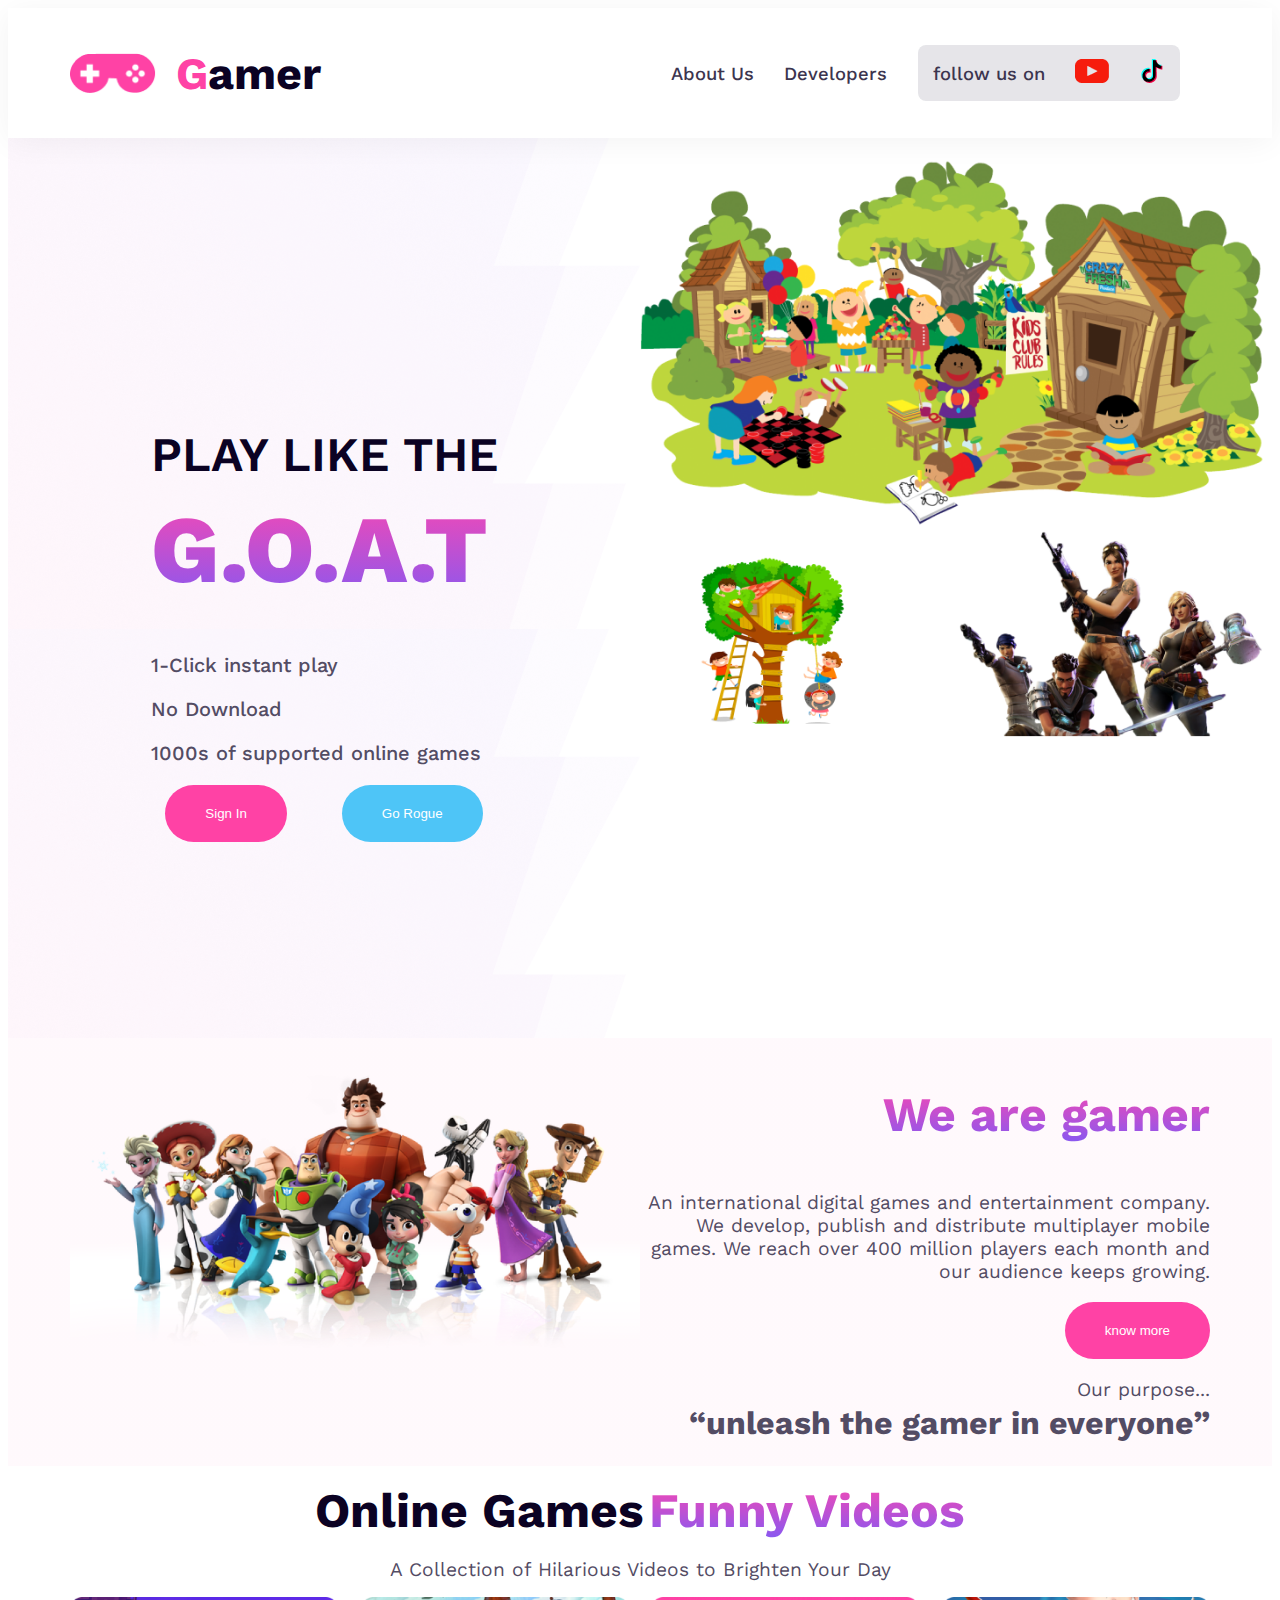
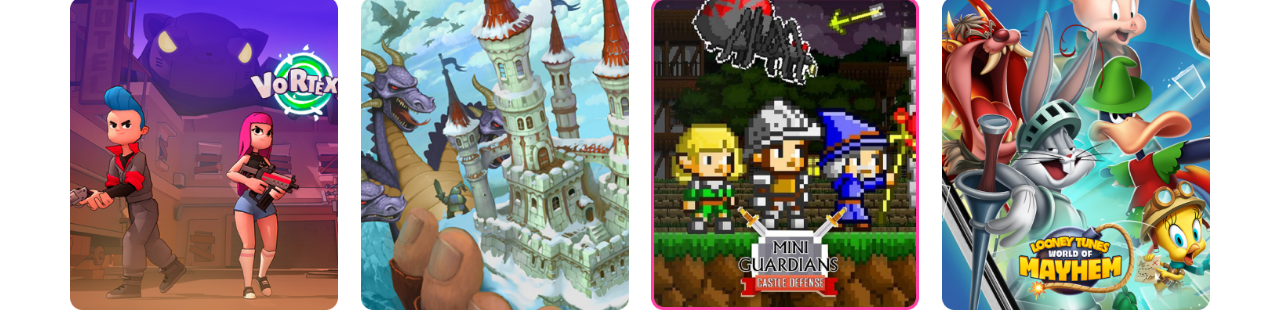
==== index.html @ 57b6c36a "Online game section added" ====
<!DOCTYPE html>
<html lang="en">
<head>
    <meta charset="UTF-8">
    <meta name="viewport" content="width=device-width, initial-scale=1.0">
    <title>Game zone</title>
    <link rel="stylesheet" href="style.css">
</head>
<body>
    <!-- nav section -->
    <nav class="nav-section" >
        <div class="nav-container" >
            <div class="logo-container">
                <img src="./images/Frame.png" alt="">
                <P><span class="G-color">G</span>amer</P>
    
            </div>
            <div class="item-container">
                    <a href="">About Us</a>
                    <a href="">Developers</a>
                    <a class="follow" href="">follow us on<span><img src="./images/Vector.png" alt=""></span> <span><img src="./images/tik-tok 1.png" alt=""></span></a>
                    
             </div>

        </div>
        
    
    </nav>
    <!-- main section start -->
    <main>
        <!-- sing in section starts -->
        <section class="sign-in-section">
        <div class="sign-in-items">
            <div class="sign-in-text">
                
                <div>
                <p class="sign-in-p1" >Play Like The <span class="sign-in-p2"> <br>G.O.A.T
                </span> </p>
                </div>
                <p style="color: #534C64;
                
                font-size: 20px;
                font-weight: 500;
                " >1-Click instant play</p>
                <p style="color: #534C64;
               font-size: 20px;
               font-weight: 500;
                ">No Download</p>
                <p style="color: #534C64;
                font-size: 20px;
                font-weight: 500;
                " >1000s of supported online games</p>

                <div>
                    <button class="btn-1" >Sign In</button>
                    <button class="btn-2" >Go Rogue</button>
                </div>
             </div>
        </div>

        <div class="sign-in-img">
            <img src="./images/Group 18.png" alt="">
        </div>
        
            

             
            
</section>
<section class="Know-more-section" >
    <div class="know-more-items">
        <div class="know-more-img">
            <img src="./images/pngwing 4.png" alt="">
        </div>
        <div class="know-more-details">
            <div class="know-more-text">
                <h3 style="font-size: 3rem;font-weight: 700;background: linear-gradient(180deg, #F948B2 0%, #8758F1 100%);
                background-clip: text;
                -webkit-background-clip: text;
                -webkit-text-fill-color: transparent;
                ">We are gamer</h3>
                <p style="color: #534C64;
                font-size: 1.2rem;font-weight: 400;
               ">An international digital games and entertainment company. We develop, publish and distribute multiplayer mobile games. We reach over 400 million players each month and our audience keeps growing.</p>
                <button style="
                padding: 21px 40px;
                gap: 10px; border-radius: 48px; border: none; color: white;
                background: var(--linear, linear-gradient(90deg, #FF42A5 0%, #FF42A5 100%));
                ">know more</button>
                <p style="color: #534C64;
                font-size: 1.2rem;font-weight: 400" >Our purpose...<br>
                    <span class="unleash" >“unleash the gamer in everyone”</span></p>
    
            </div>

        </div>
        
    </div>
    


</section>

<section class="online-game-section">
    <div class="online-game-container" >
        <div class="onlline-game-text">
            <p><span style="color: #0B0223;
                text-align: right;
                font-size: 3rem;
                font-weight: 700;
                line-height: normal;">Online Games</span> 
                <span style="background: linear-gradient(180deg, #F948B2 0%, #8758F1 100%);
                background-clip: text;-webkit-background-clip: text;
                -webkit-text-fill-color: transparent;font-size: 48px;font-weight: 700;
                line-height: normal;" >Funny Videos</span> 
                <br>
                <br>
                <span style="color: #534C64;
                text-align: center;font-size: 1.2rem;font-weight: 400;" >A Collection of Hilarious Videos to Brighten Your Day</span></p>
        </div>
        <div class="online-game-img">
            <img src="./images/Rectangle 4.png" alt="">
            <img src="./images/Rectangle 5.png" alt="">
            <img src="./images/Rectangle 7.png" alt="">
            <img src="./images/Rectangle 6.png" alt="">
        </div>
        

    </div>
    
</section>

    </main>

</body>
</html>
---- style.css ----
@import url('https://fonts.googleapis.com/css2?family=Inter:wght@300&family=Open+Sans:wght@400;700;800&family=Work+Sans:wght@400;500;600;700;800&display=swap');

body{
    font-family: 'Inter', sans-serif;
    font-family: 'Open Sans', sans-serif;
    font-family: 'Work Sans', sans-serif;
}

/* nav style starts */
.nav-section{
    background-color: #FFF;
    box-shadow: 0px 4px 30px 0px rgba(0, 0, 0, 0.05);
    
}

.nav-container{
    min-height: 50px;
    display: flex;
    align-items: center;
    max-width: 1140px;
    height: 130px;
    margin: 0 auto;
    
    
    
}

.logo-container{
    display: flex;
    width: 50%;
    text-align: center;
    color: #0B0223;
   
    font-size: 2.8rem;
    font-style: normal;
    font-weight: 700;
    align-items: center;

}
.G-color{
    color: #FF42A5;
}
.logo-container img{
    margin-right: 20px;
    width: 86.041px;
    height: 40px;

}

.item-container{
    display: flex;
    width: 50%;
    text-align: center;
    justify-content: space-evenly;
    align-items: center;
    
}
.item-container a, .nav-btn{
    text-decoration: none;
    color: #3C354F;
    text-align: center;
    font-size: 1.15rem;
    font-weight: 500;
    align-items: center;

}
.follow{
    width: 262px;
height: 56px;
border-radius: 8px;
background: rgba(11, 2, 35, 0.10);

display: flex;
justify-content: space-around;
}

/* sing in section start */
.sign-in-section{
    display: flex;
    justify-content: space-between;
    

    
    
}
.sign-in-items{
    height: 100vh;
    background-image: url("./images/Group\ 14.png");
    background-size: 100%;
    max-width: auto;
    display: flex;
    align-items: center;
    justify-content: center;
    margin: 0;
    width: 50%;

}

.sign-in-text{
    text-align: center;
    

}
.sign-in-text p{
    text-align: left;
}
.sign-in-p1{
    color: #0B0223;
text-align: center;
font-family: Work Sans;
font-size: 48px;
font-style: normal;
font-weight: 600;
line-height: normal;
text-transform: uppercase
}
.sign-in-p2{
font-size: 95px;
font-weight: 800;
background: linear-gradient(180deg, #F948B2 0%, #8758F1 100%);
background-clip: text;
-webkit-background-clip: text;
-webkit-text-fill-color: transparent;
}
.btn-1{
padding: 21px 40px;
gap: 20px;
background: #FF42A5;
color: white;
border-radius: 48px;
border: none;
margin-right: 30px;
}
.btn-2{
border-radius: 48px;
background: #4EC5F7;
color: white;
padding: 21px 40px;
gap: 20px;
border: none;
margin-left: 20px;
}
.sign-in-img{
    width: 50%;
    

}
.sign-in-img img{
    width: 100%;
}

/* know more section strats */

.Know-more-section{
    background: linear-gradient(90deg, rgba(255, 66, 165, 0.03) 0%, rgba(255, 66, 165, 0.03) 100%);
}

.know-more-items{
    max-width: 1140px;
    
    margin: 0 auto;
    display: flex;
    justify-content: space-between;
}

.know-more-img{
    
    max-width: 50%;

}
.know-more-img img{
    
    
    
    width:100% ;
}
.know-more-details{
    
    max-width: 50%;
    

}
.know-more-text{
    text-align: right;
}
.unleash{
    color: #534C64;
font-family: Work Sans;
font-size: 32px;
font-style: normal;
font-weight: 700;
line-height: 45px;
}
/* online game section */
.online-game-container{
    max-width: 1140px;
    
    margin: 0 auto;
}
.onlline-game-text{
    text-align: center;
}
.online-game-img{
    
    
    
    display: flex;
    justify-content: space-between;
    
}
.online-game-img img{
    width: 23.5%;
    gap: 5px;
   
    
    
    
}


/******************* responsive style****************** */
@media screen and (max-width: 576px) {
    
    .nav-container {
        flex-direction: column;
        text-align: center;
        align-items: center;
        height: 300px;
        
    
      }
      .logo-container{
    
        margin: 15px ;
        display: flex;
        justify-content: center;
        
      }
      .item-container{
        flex-direction: column;
        gap: 25px;
        
      }
    
      
      .sign-in-section {
        flex-direction: column;
        flex-direction: column-reverse;
      }

      
    
      .sign-in-items,
      .sign-in-img {
        width: 100%;
        padding-right: 0;
      }
    
      .sign-in-p1 {
        font-size: 24px;
      }
    
      p {
        font-size: 16px;
      }
    
      .btn-1,
      .btn-2 {
        width: 100%;
        margin-bottom: 10px;
      }

      .know-more-items {
        flex-direction: column;
      }
    
      .know-more-img,
      .know-more-details {
        max-width: 100%;
      }
    
      .know-more-text {
        text-align: center;
      }
    
      .unleash {
        font-size: 24px;
        line-height: 35px;
      }

}
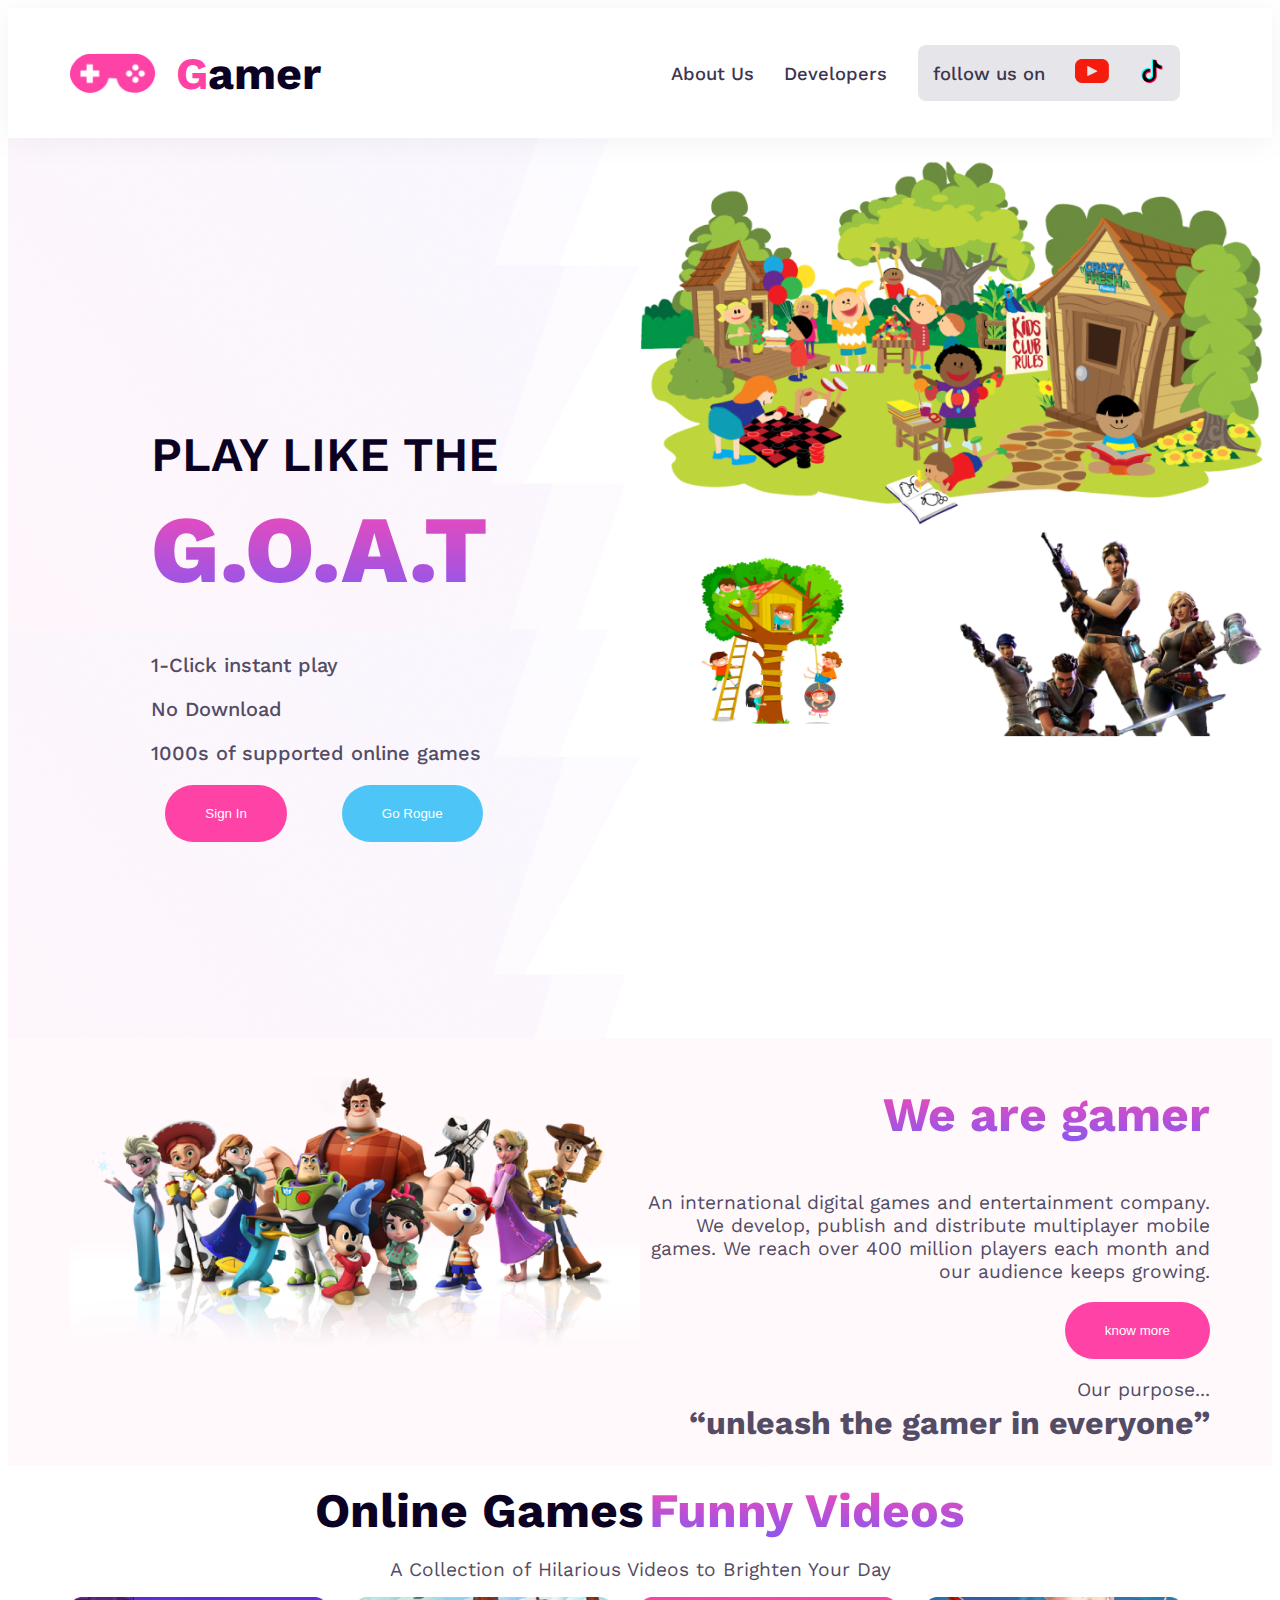
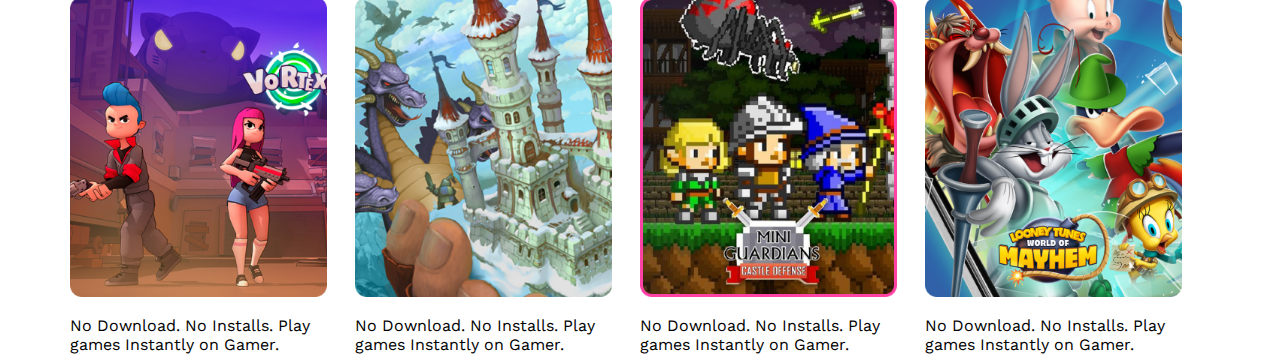
==== commit f2c54435: "responsive done for mobile till online game" ====
--- a/index.html
+++ b/index.html
@@ -100,6 +100,7 @@
 
 
 </section>
+<!-- online game section starts -->
 
 <section class="online-game-section">
     <div class="online-game-container" >
@@ -119,10 +120,20 @@
                 text-align: center;font-size: 1.2rem;font-weight: 400;" >A Collection of Hilarious Videos to Brighten Your Day</span></p>
         </div>
         <div class="online-game-img">
-            <img src="./images/Rectangle 4.png" alt="">
-            <img src="./images/Rectangle 5.png" alt="">
-            <img src="./images/Rectangle 7.png" alt="">
-            <img src="./images/Rectangle 6.png" alt="">
+            <div>
+                <img src="./images/Rectangle 4.png" alt="">
+                <figcaption>No Download. No Installs. Play games Instantly on Gamer.</figcaption>
+            </div>
+            <div><img src="./images/Rectangle 5.png" alt="">
+                <figcaption>No Download. No Installs. Play games Instantly on Gamer.</figcaption>
+            </div>
+            <div><img src="./images/Rectangle 7.png" alt="">
+                <figcaption>No Download. No Installs. Play games Instantly on Gamer.</figcaption></div>
+            <div><img src="./images/Rectangle 6.png" alt="">
+                <figcaption>No Download. No Installs. Play games Instantly on Gamer.</figcaption></div>
+            
+            
+            
         </div>
         
 
--- a/style.css
+++ b/style.css
@@ -207,14 +207,16 @@
     display: flex;
     justify-content: space-between;
     
+    
 }
 .online-game-img img{
-    width: 23.5%;
-    gap: 5px;
-   
-    
-    
-    
+    width: 90%;
+    gap: auto;
+    
+}
+.online-game-img figcaption{
+    margin-top: 15px;
+
 }
 
 
@@ -288,22 +290,47 @@
         line-height: 35px;
       }
 
-}
-
-
-    
-    
-
-
-    
-
-
-
-
-
-
-
-
-
-
-
+      .online-game-container {
+        padding: 20px;
+      }
+    
+      .online-game-img {
+        flex-direction: column;
+        align-items: center;
+        justify-content: center;
+        display: flex;
+        
+      }
+      
+    
+      .online-game-img img {
+        width: 100%;
+        max-width: 300px;
+        margin-bottom: 10px;
+        
+      }
+    
+      .online-game-img figcaption {
+        text-align: center;
+        margin-bottom: 15px;
+      }
+
+}
+
+
+    
+    
+
+
+    
+
+
+
+
+
+
+
+
+
+
+
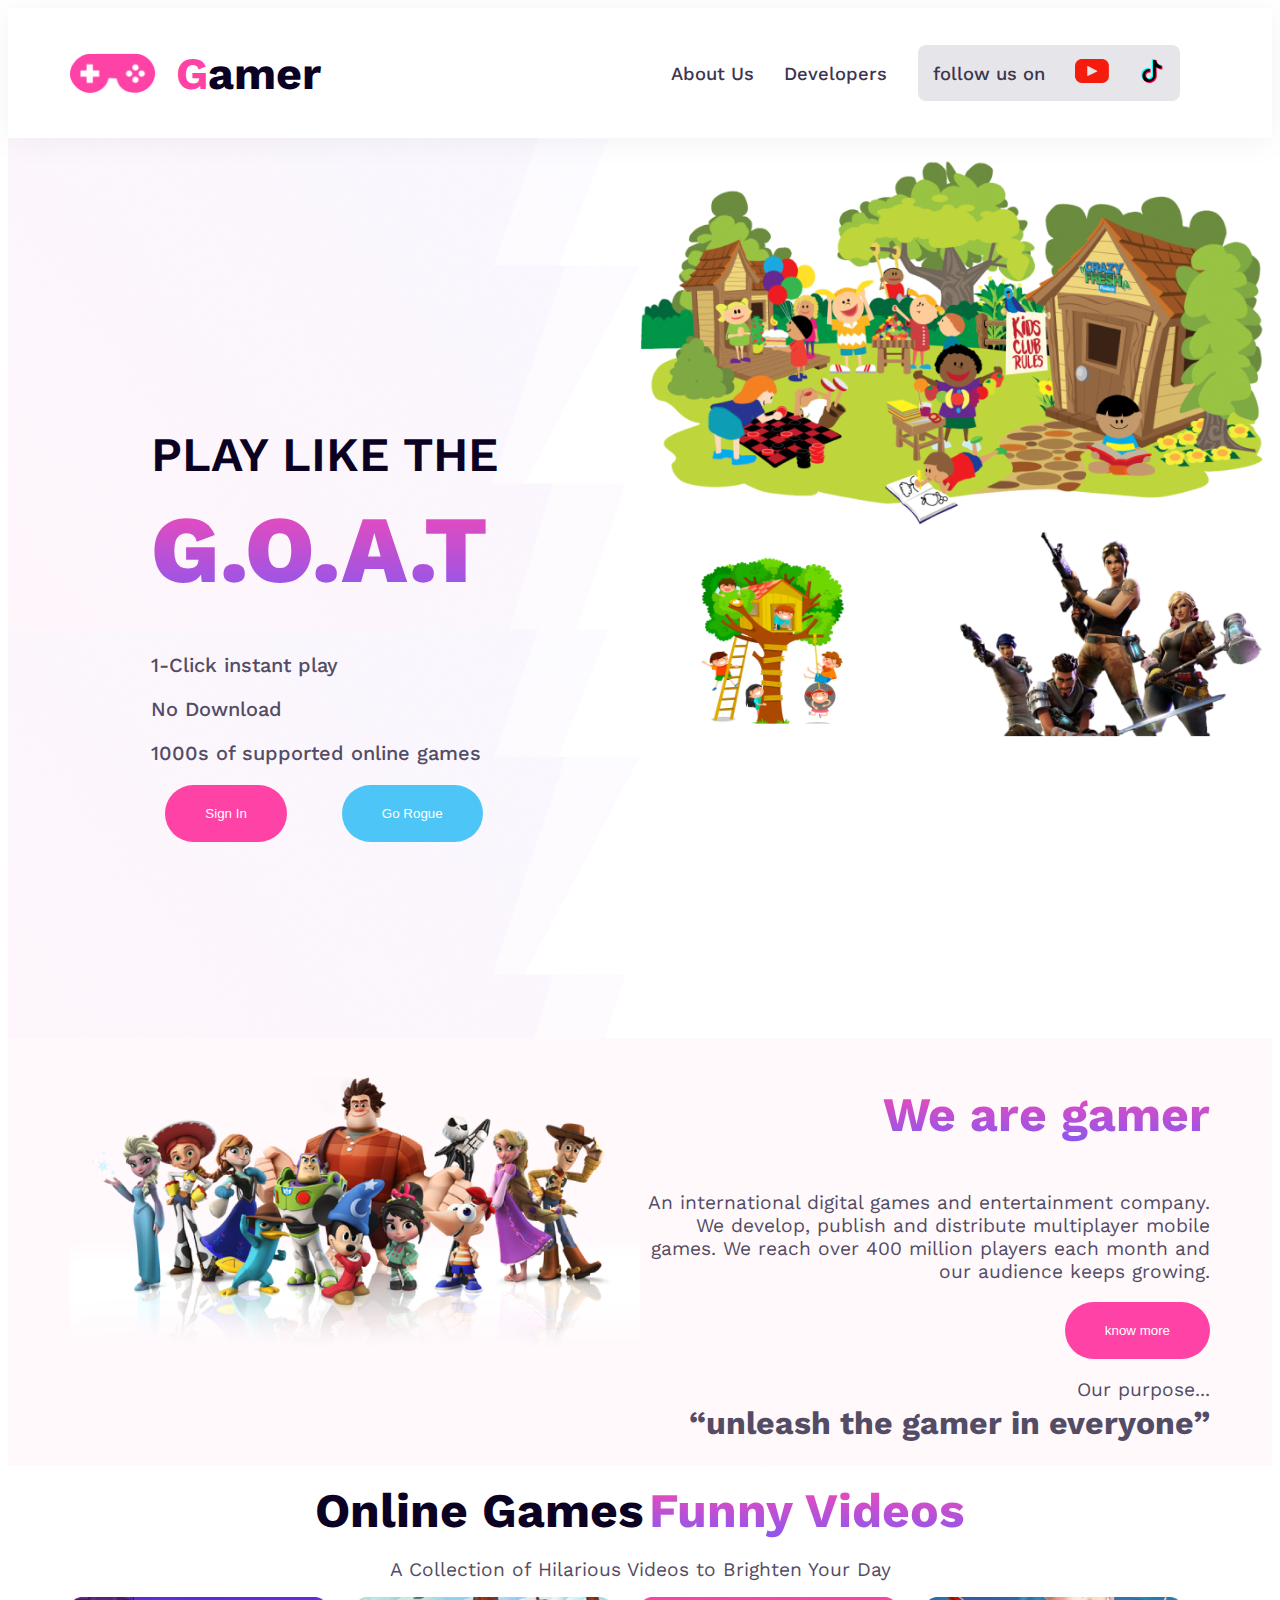
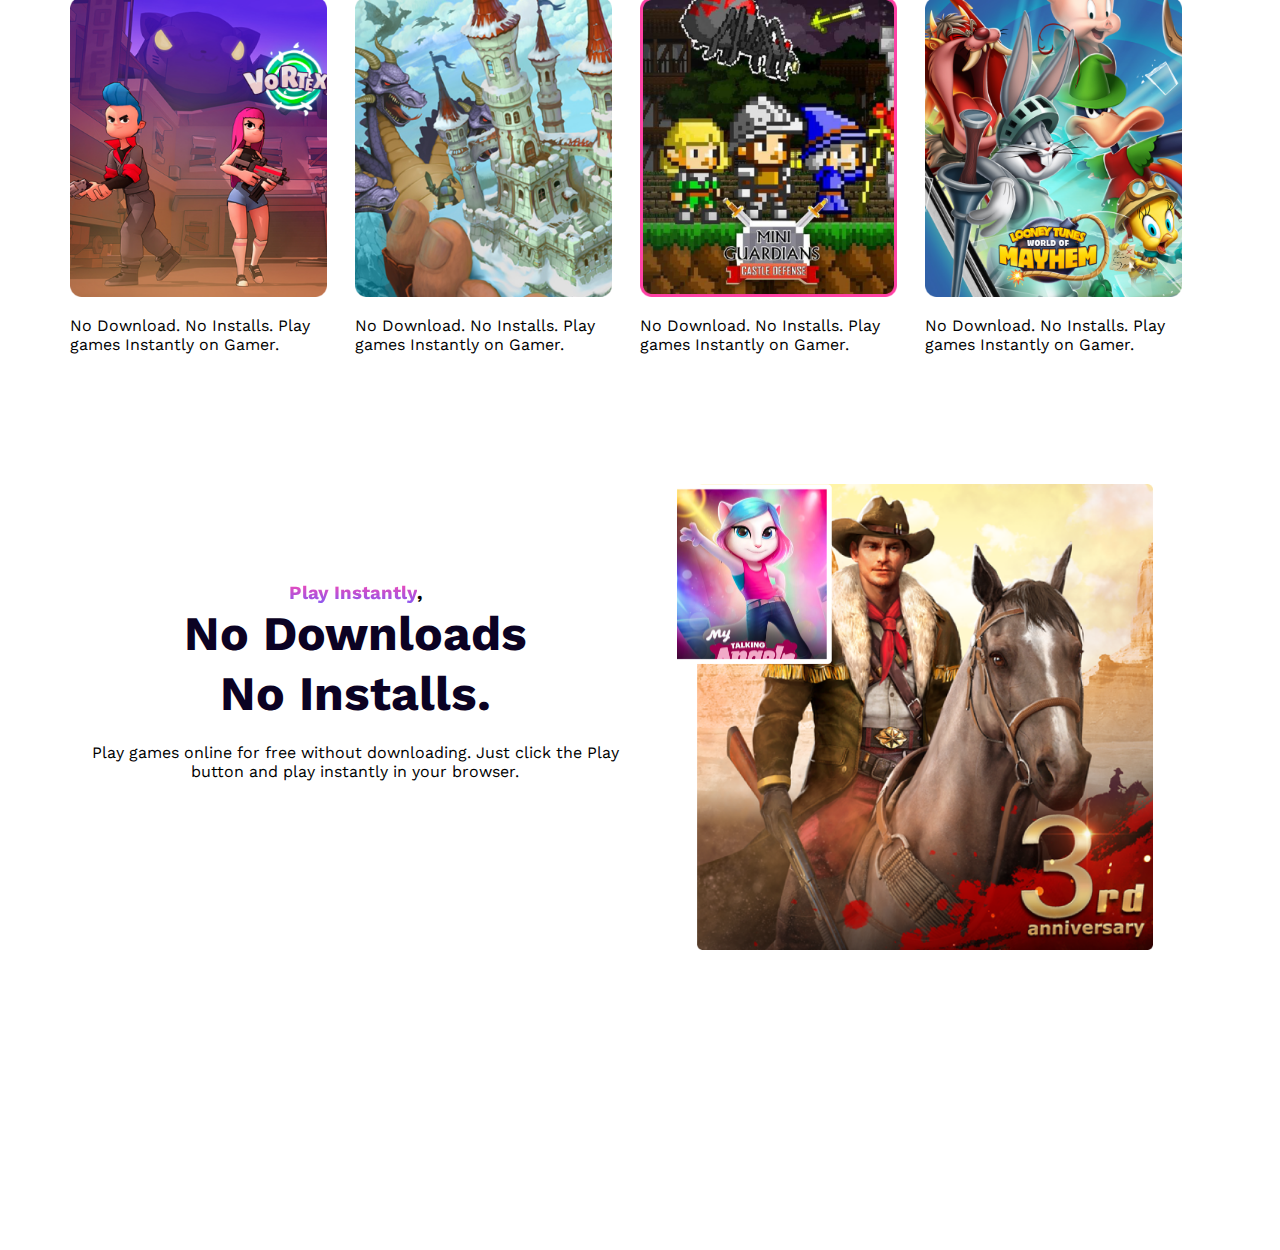
==== commit 1291692c: "instant play section added" ====
--- a/index.html
+++ b/index.html
@@ -141,6 +141,42 @@
     
 </section>
 
+<!-- instant play game section -->
+<section class="instant-play-section" >
+    <div class="instant-play-container">
+        <div class="instant-play-items">
+            <div class="intant-play-text">
+                <h3> <span style="background: linear-gradient(180deg, #F948B2 0%, #8758F1 100%);
+                    background-clip: text;
+                    -webkit-background-clip: text;
+                    -webkit-text-fill-color: transparent;" >Play Instantly</span>,<br>
+                    <span style="color: #0B0223;
+                    font-family: Work Sans;
+                    font-size: 48px;
+                    font-style: normal;
+                    font-weight: 700;
+                    line-height: 60px;
+                    " >No Downloads</span> <br>
+                    <span style="color: #0B0223;
+                    font-family: Work Sans;
+                    font-size: 48px;
+                    font-style: normal;
+                    font-weight: 700;
+                    line-height: 60px;" >No Installs.</span></h3>
+                    <p>Play games online for free without downloading. Just click the Play button and play instantly in your browser.</p>
+
+            </div>
+            <div class="instant-play-img">
+                <img src="./images/Rectangle 55.png" alt="">
+
+            </div>
+            <div class="small-img" >
+                <img src="./images/Rectangle 66.png" alt="">
+            </div>
+        </div>
+    </div>
+</section>
+
     </main>
 
 </body>
--- a/style.css
+++ b/style.css
@@ -219,6 +219,58 @@
 
 }
 
+/* instant play section */
+
+.instant-play-section{
+    margin-top: 130px;
+}
+.instant-play-container{
+    
+
+
+}
+.instant-play-items{
+   
+    max-width: 1140px;
+    margin: 0 auto 300px;
+    display: flex;
+    justify-content: space-around;
+
+}
+.intant-play-text{
+   
+    max-width: 50%;
+    text-align: center;
+    padding-top: 80px;
+}
+.instant-play-img{
+    
+    max-width: 50%;
+    display: flex;
+    justify-content: center;
+    position: relative;
+
+
+    
+
+}
+.instant-play-img img{
+    width: 80%
+
+}
+.small-img img{
+    position: absolute;
+    width: 160px;
+    height: 180px;
+    right: 35%;
+    
+    
+
+    
+    
+}
+
+
 
 /******************* responsive style****************** */
 @media screen and (max-width: 576px) {
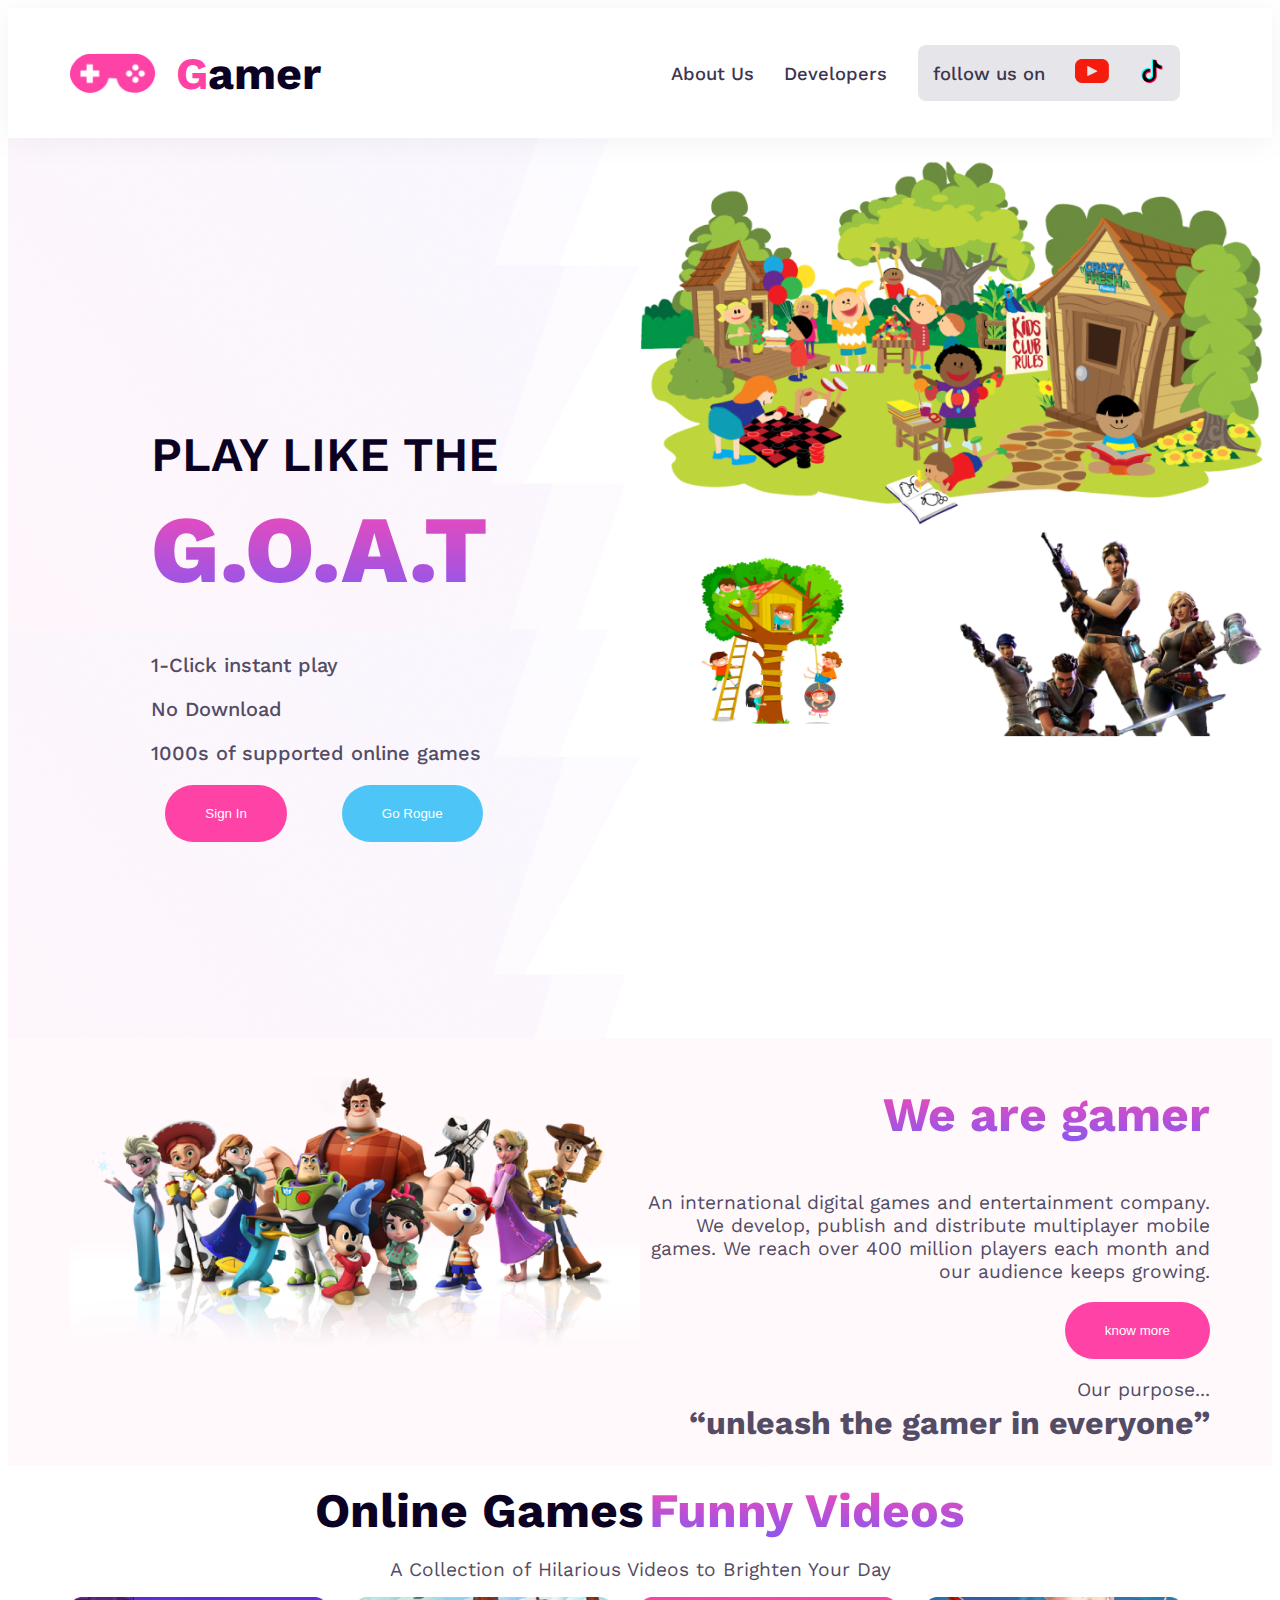
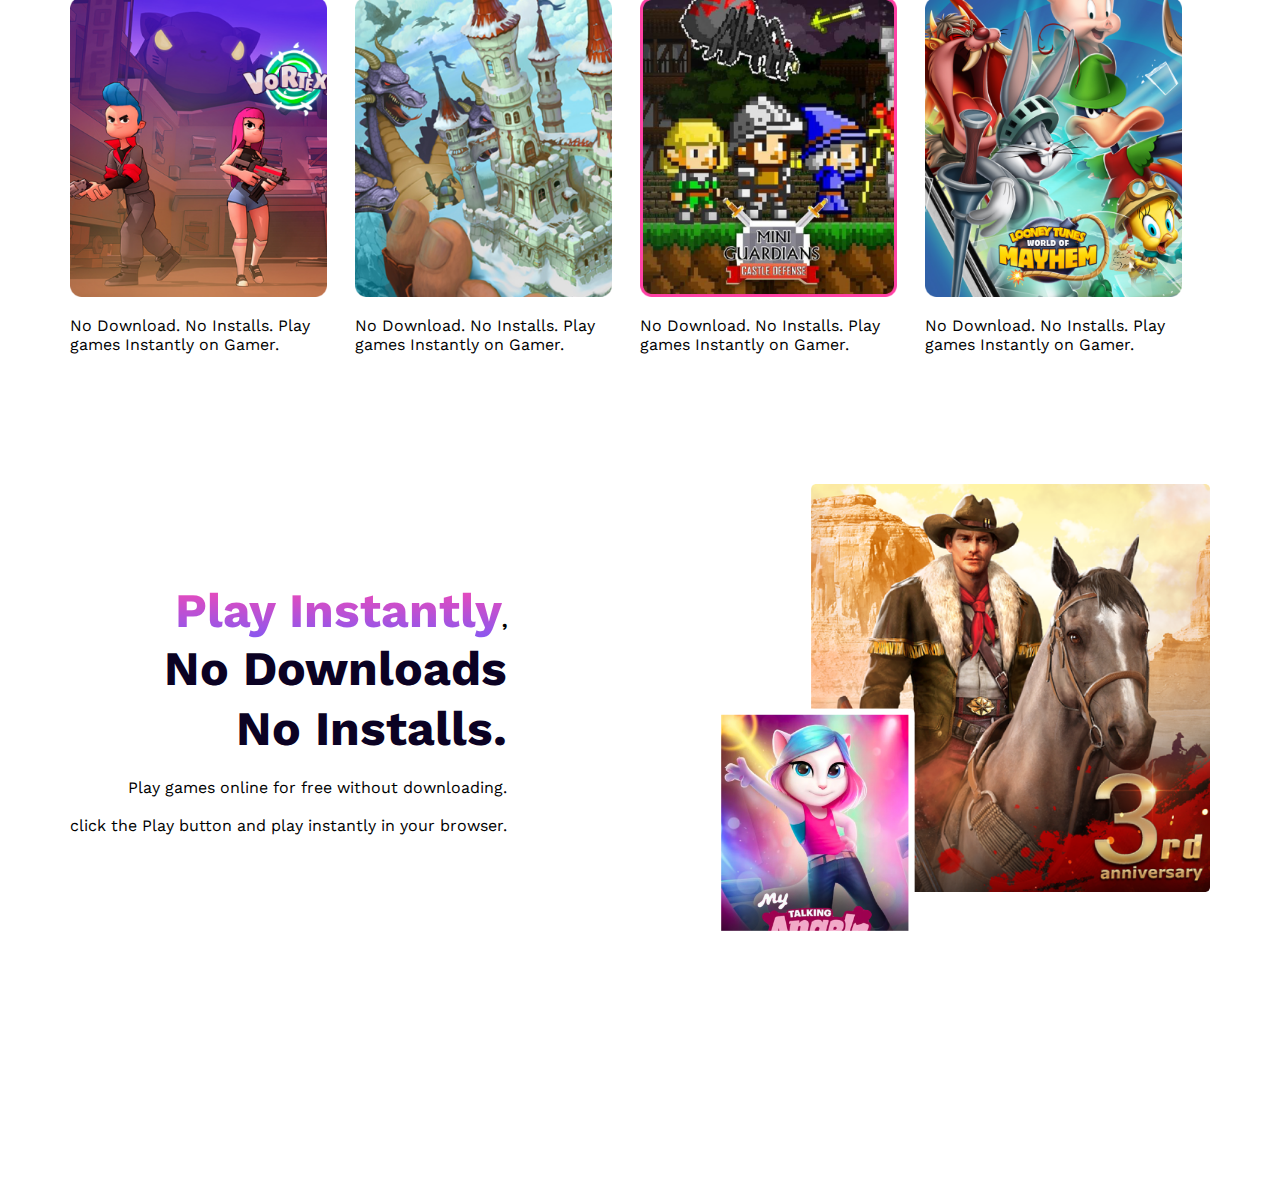
==== commit 62be8409: "instant play game section updated" ====
--- a/index.html
+++ b/index.html
@@ -149,7 +149,9 @@
                 <h3> <span style="background: linear-gradient(180deg, #F948B2 0%, #8758F1 100%);
                     background-clip: text;
                     -webkit-background-clip: text;
-                    -webkit-text-fill-color: transparent;" >Play Instantly</span>,<br>
+                    -webkit-text-fill-color: transparent;
+                    font-size: 3rem;
+                    font-weight: 700" >Play Instantly</span>,<br>
                     <span style="color: #0B0223;
                     font-family: Work Sans;
                     font-size: 48px;
@@ -163,16 +165,15 @@
                     font-style: normal;
                     font-weight: 700;
                     line-height: 60px;" >No Installs.</span></h3>
-                    <p>Play games online for free without downloading. Just click the Play button and play instantly in your browser.</p>
+                    <p>Play games online for free without downloading. <br> <br> click the Play button and play instantly in your browser.</p>
 
             </div>
             <div class="instant-play-img">
-                <img src="./images/Rectangle 55.png" alt="">
+                <img src="./images/Rectangle 55.png" alt="" class="big-img" >
+                <img src="./images/Rectangle 66.png" alt="" class="small-img" >
 
             </div>
-            <div class="small-img" >
-                <img src="./images/Rectangle 66.png" alt="">
-            </div>
+            
         </div>
     </div>
 </section>
--- a/style.css
+++ b/style.css
@@ -224,49 +224,41 @@
 .instant-play-section{
     margin-top: 130px;
 }
-.instant-play-container{
-    
-
-
-}
+
 .instant-play-items{
    
     max-width: 1140px;
     margin: 0 auto 300px;
     display: flex;
-    justify-content: space-around;
+    justify-content: space-between;
+    
 
 }
 .intant-play-text{
    
     max-width: 50%;
-    text-align: center;
+    text-align: right;
     padding-top: 80px;
 }
 .instant-play-img{
-    
+    position: relative;
+    display: inline-block;
+    max-width: 35%;
+    
+}
+.big-img{
+    width: 100%;
+}
+
+
+
+.small-img{
+    position: absolute;
+    left: -24%;
+    bottom: -10%;
     max-width: 50%;
-    display: flex;
-    justify-content: center;
-    position: relative;
-
-
-    
-
-}
-.instant-play-img img{
-    width: 80%
-
-}
-.small-img img{
-    position: absolute;
-    width: 160px;
-    height: 180px;
-    right: 35%;
-    
-    
-
-    
+    
+
     
 }
 
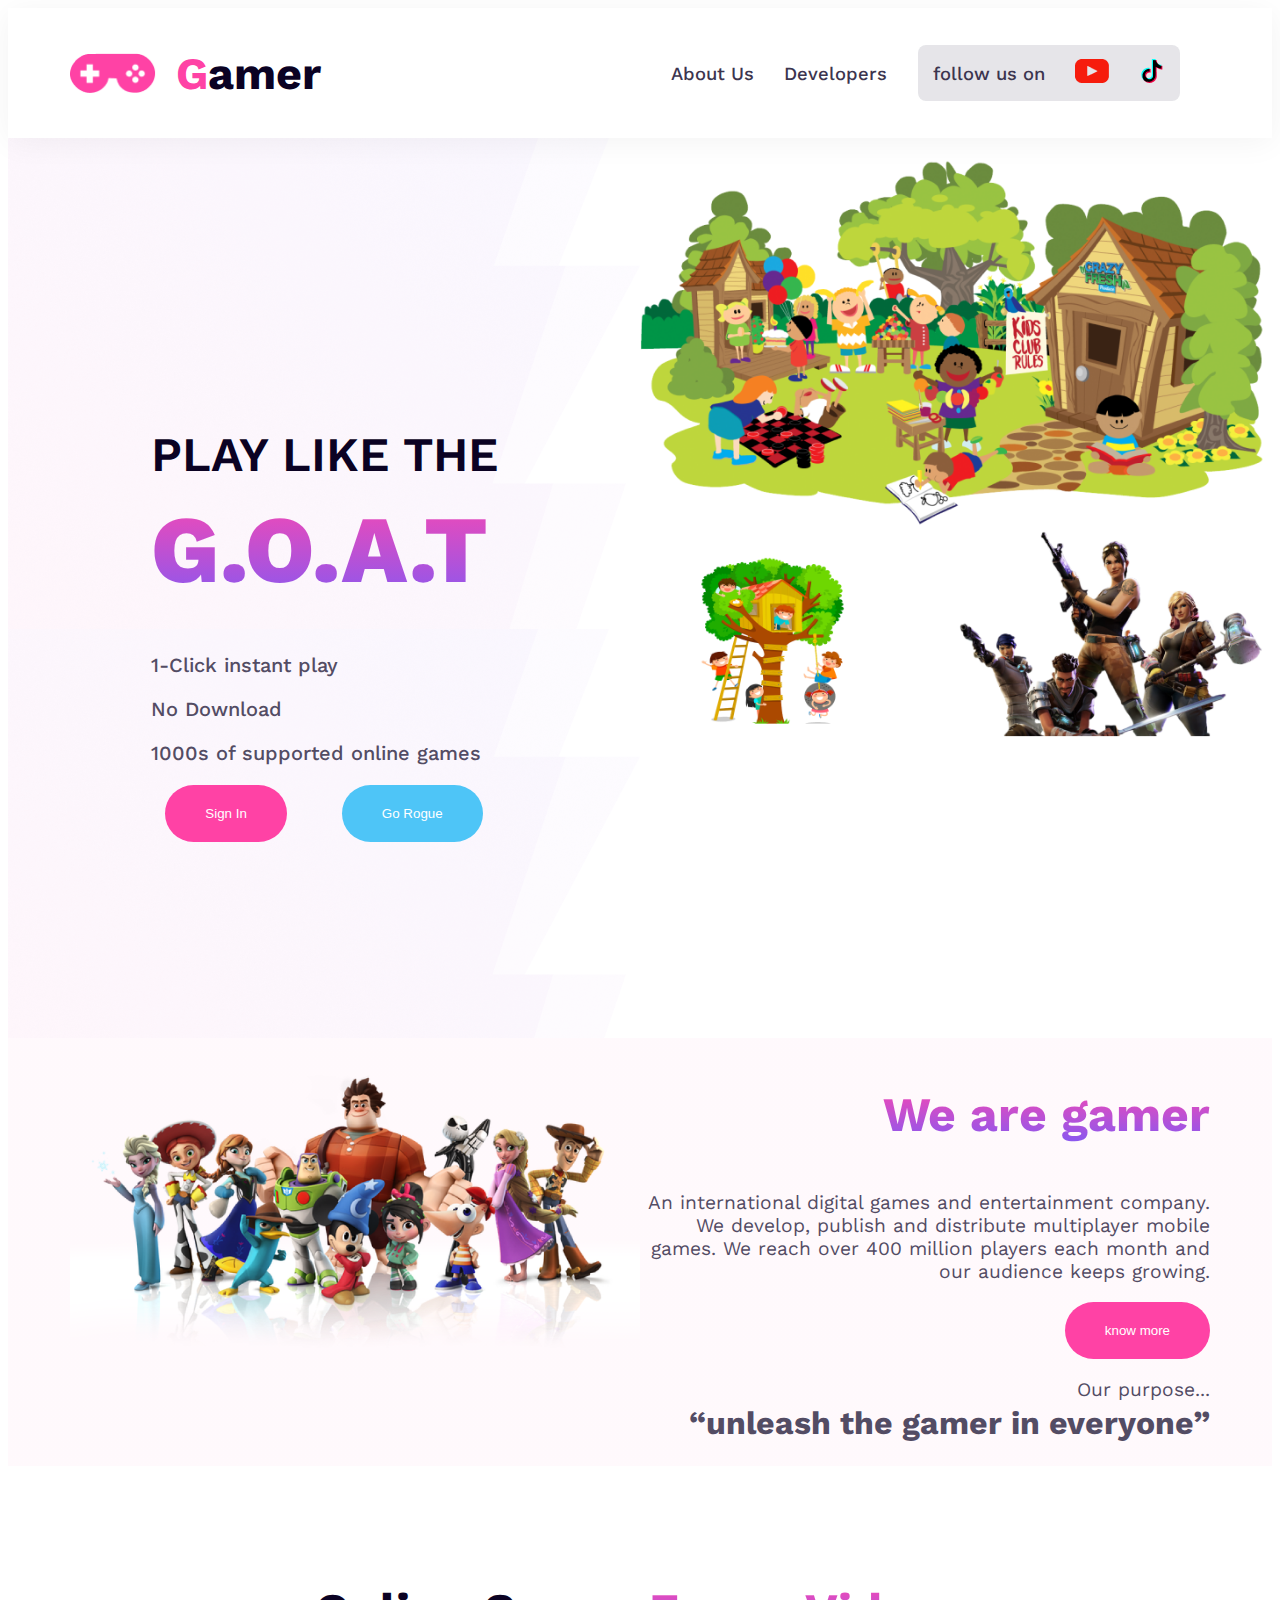
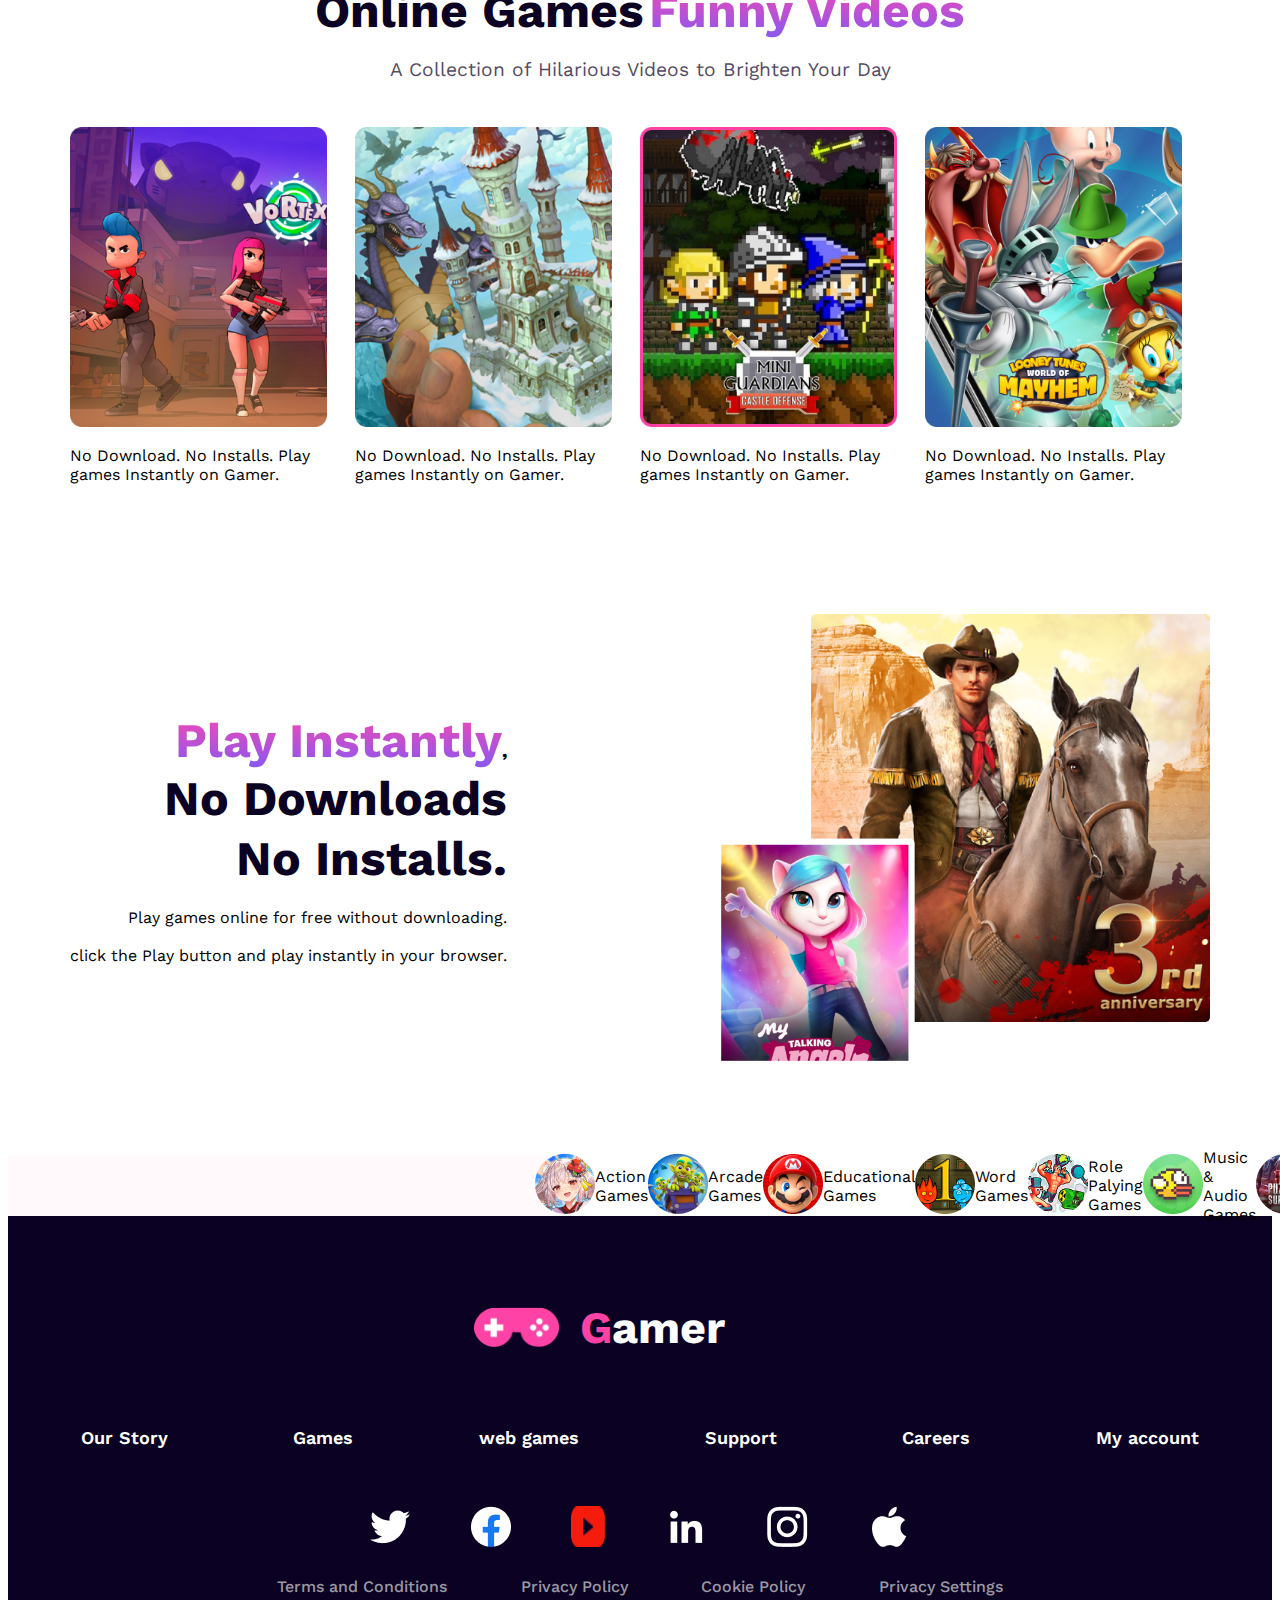
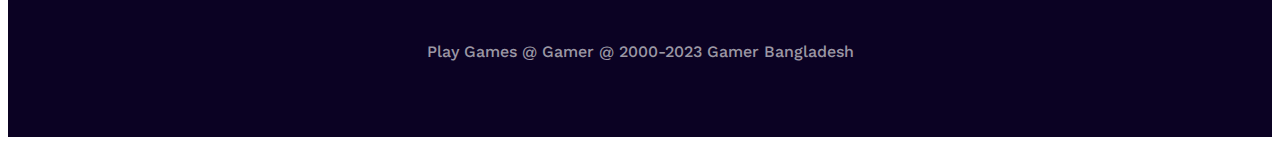
==== commit 5b10529e: "footer section added" ====
--- a/index.html
+++ b/index.html
@@ -178,7 +178,84 @@
     </div>
 </section>
 
+<!-- game types section starts -->
+<section class="game-types" >
+    <div class="game-types-container">
+        <div class="games">
+            <div><img src="./images/Rectangle 11.png" alt=""></div>
+        <div> Action Games</div>
+        <div class="games">
+            <div><img src="./images/Rectangle 12.png" alt=""></div>
+        <div> Arcade Games</div>
+        <div class="games">
+            <div><img src="./images/Rectangle 14.png" alt=""></div>
+        <div> Educational Games</div>
+        <div class="games">
+            <div><img src="./images/Rectangle 15.png" alt=""></div>
+        <div> Word Games</div>
+        <div class="games">
+            <div><img src="./images/Rectangle 16.png" alt=""></div>
+        <div> Role Palying Games</div>
+        <div class="games">
+            <div><img src="./images/Rectangle 17.png" alt=""></div>
+        <div> Music & Audio Games</div>
+        <div class="games">
+            <div><img src="./images/Rectangle 18.png" alt=""></div>
+        <div> Puzzle Games</div>
+        <div class="games">
+            <div><img src="./images/Rectangle 19.png" alt=""></div>
+        <div> Strategy Games</div>
+       
+        
+    </div>
+
+</section>
+
+
     </main>
+
+    <!-- footer section starts -->
+    <footer>
+    <div class="footer-container">
+        <div class="logo-container">
+            <img src="./images/Frame.png" alt="">
+            <P><span class="G-color">G</span><span style="color: white;">amer</span></P>
+
+        </div>
+
+
+     </div>
+    
+
+     <div class="footer-menue">
+        <p>Our Story</P>
+        <P>Games</P>
+        <P>web games</P>
+        <P>Support</h1>
+        <P>Careers</h1>
+        <P>My account</h1>
+     </div>
+     <div class="social-media">
+        <img src="./images/twitter 1.png" alt="">
+        <img src="./images/facebook 1.png" alt="">
+        <img src="./images/Vector.png" alt="">
+        <img src="./images/linkedin 1.png" alt="">
+        <img src="./images/instagram 1.png" alt="">
+        <img src="./images/apple 1.png" alt="">
+     </div>
+
+     <div class="policy-container">
+        <span class="Policy-types" >Terms and Conditions</span>
+        <span class="Policy-types" >Privacy Policy</span>
+        <span class="Policy-types" >Cookie Policy</span>
+        <span  class="Policy-types">Privacy Settings</span>
+     </div>
+     <div class="copy-right">
+        <p class="Policy-types">Play Games @ Gamer @ 2000-2023 Gamer Bangladesh</p>
+     </div>
+        
+
+    </footer>
 
 </body>
 </html>--- a/style.css
+++ b/style.css
@@ -1,3 +1,4 @@
+
 @import url('https://fonts.googleapis.com/css2?family=Inter:wght@300&family=Open+Sans:wght@400;700;800&family=Work+Sans:wght@400;500;600;700;800&display=swap');
 
 body{
@@ -166,19 +167,12 @@
 .know-more-img{
     
     max-width: 50%;
-
 }
 .know-more-img img{
-    
-    
-    
     width:100% ;
 }
 .know-more-details{
-    
     max-width: 50%;
-    
-
 }
 .know-more-text{
     text-align: right;
@@ -191,6 +185,7 @@
 font-weight: 700;
 line-height: 45px;
 }
+
 /* online game section */
 .online-game-container{
     max-width: 1140px;
@@ -199,24 +194,19 @@
 }
 .onlline-game-text{
     text-align: center;
+    padding-top: 100px;
+    padding-bottom: 30px;
 }
 .online-game-img{
-    
-    
-    
     display: flex;
     justify-content: space-between;
-    
-    
 }
 .online-game-img img{
     width: 90%;
     gap: auto;
-    
 }
 .online-game-img figcaption{
     margin-top: 15px;
-
 }
 
 /* instant play section */
@@ -228,7 +218,7 @@
 .instant-play-items{
    
     max-width: 1140px;
-    margin: 0 auto 300px;
+    margin: 0 auto 130px;
     display: flex;
     justify-content: space-between;
     
@@ -257,9 +247,90 @@
     left: -24%;
     bottom: -10%;
     max-width: 50%;
-    
-
-    
+}
+/* game types section style starts */
+.game-types{
+    background: linear-gradient(90deg, rgba(255, 66, 165, 0.03) 0%, rgba(255, 66, 165, 0.03) 100%);
+    align-items: center;
+    
+}
+
+.games{
+    width: 210px;
+    height: 60px;
+    display: flex;
+    justify-content: space-between;
+    align-items: center;
+    border-radius: 50px;
+background: #FFF;
+}
+.game-types-container{
+    max-width: 1140px;
+    margin: 0 auto;
+    display: flex;
+    flex-wrap: wrap;
+    justify-content: center;
+    gap: 20px;
+    
+}
+
+/* Footer-section start */
+footer{
+    background: #0B0223;
+    align-items: center;
+    justify-content: center;
+    text-align: center;
+    
+}
+.footer-container{
+   
+    display: flex;
+    justify-content: center;
+    margin-left: 200px;
+    max-width: 1140px;
+
+}
+.footer-container .logo-container{
+    padding-top: 40px;
+}
+.footer-menue{
+    display: flex;
+    justify-content: space-around;
+    color: white;
+    color: #FFF;
+text-align: center;
+font-family: Work Sans;
+font-size: 18px;
+font-style: normal;
+font-weight: 600;
+line-height: normal;
+padding: 10px;
+}
+.social-media{
+    max-width: 600px;
+    margin: 20px auto;
+    display: flex;
+    justify-content: space-around;
+    padding: 10px;
+}
+.policy-container{
+    max-width: 800px;
+    margin: 15px auto;
+    display: flex;
+    justify-content: space-around;
+}
+.Policy-types{
+    color: rgba(255, 255, 255, 0.60);
+text-align: center;
+
+font-size: 1rem;
+font-style: normal;
+font-weight: 500;
+
+}
+.copy-right{
+    padding-top: 15px;
+    padding-bottom: 60px;
 }
 
 
@@ -359,22 +430,49 @@
         margin-bottom: 15px;
       }
 
-}
-
-
-    
-    
-
-
-    
-
-
-
-
-
-
-
-
-
-
-
+      .instant-play-items {
+        flex-direction: column;
+        align-items: center;
+        margin-bottom: 50px;
+      }
+    
+      .intant-play-text {
+        max-width: 100%;
+        text-align: center;
+        padding-top: 0;
+        margin-bottom: 20px;
+      }
+    
+      .instant-play-img {
+        max-width: 100%;
+        text-align: center;
+        position: static;
+      }
+    
+      .small-img {
+        position: relative;
+        left: auto;
+        bottom: auto;
+        max-width: 100%;
+        margin-top: 20px;
+      }
+
+}
+
+
+    
+    
+
+
+    
+
+
+
+
+
+
+
+
+
+
+
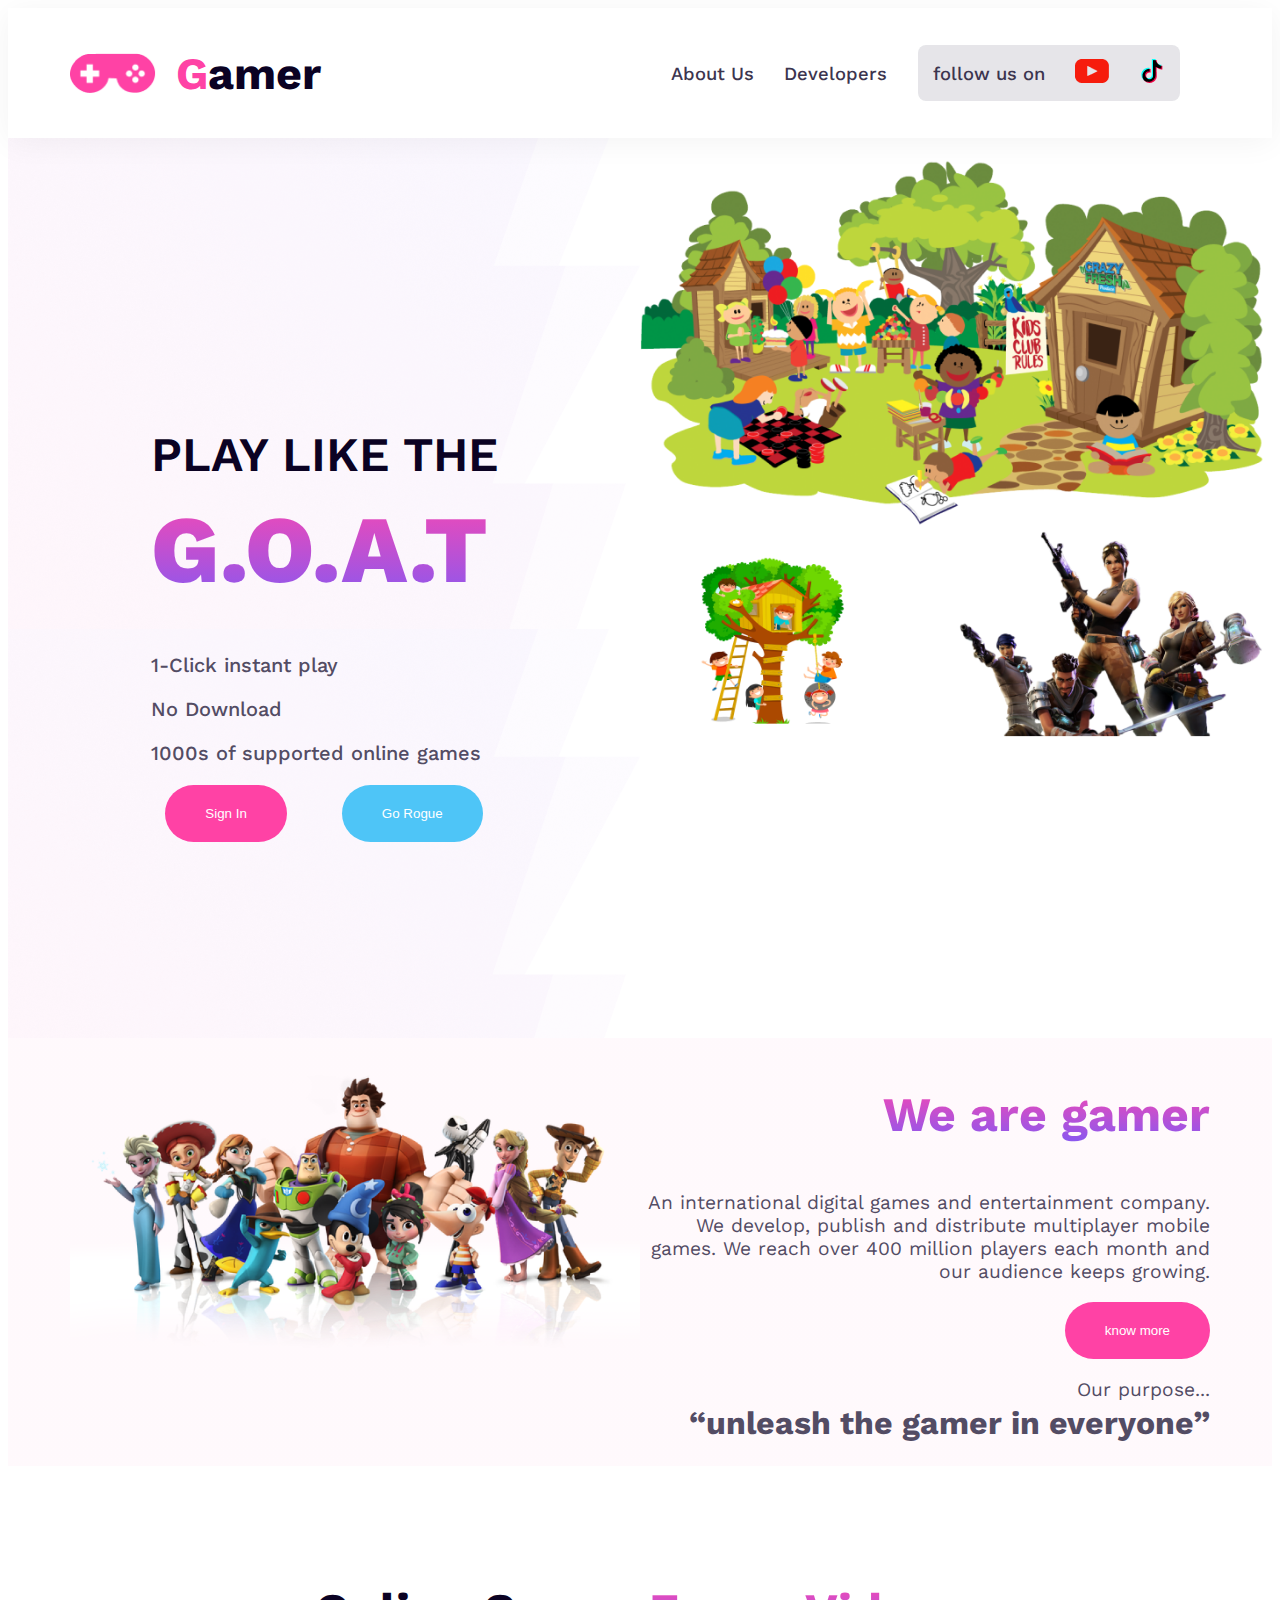
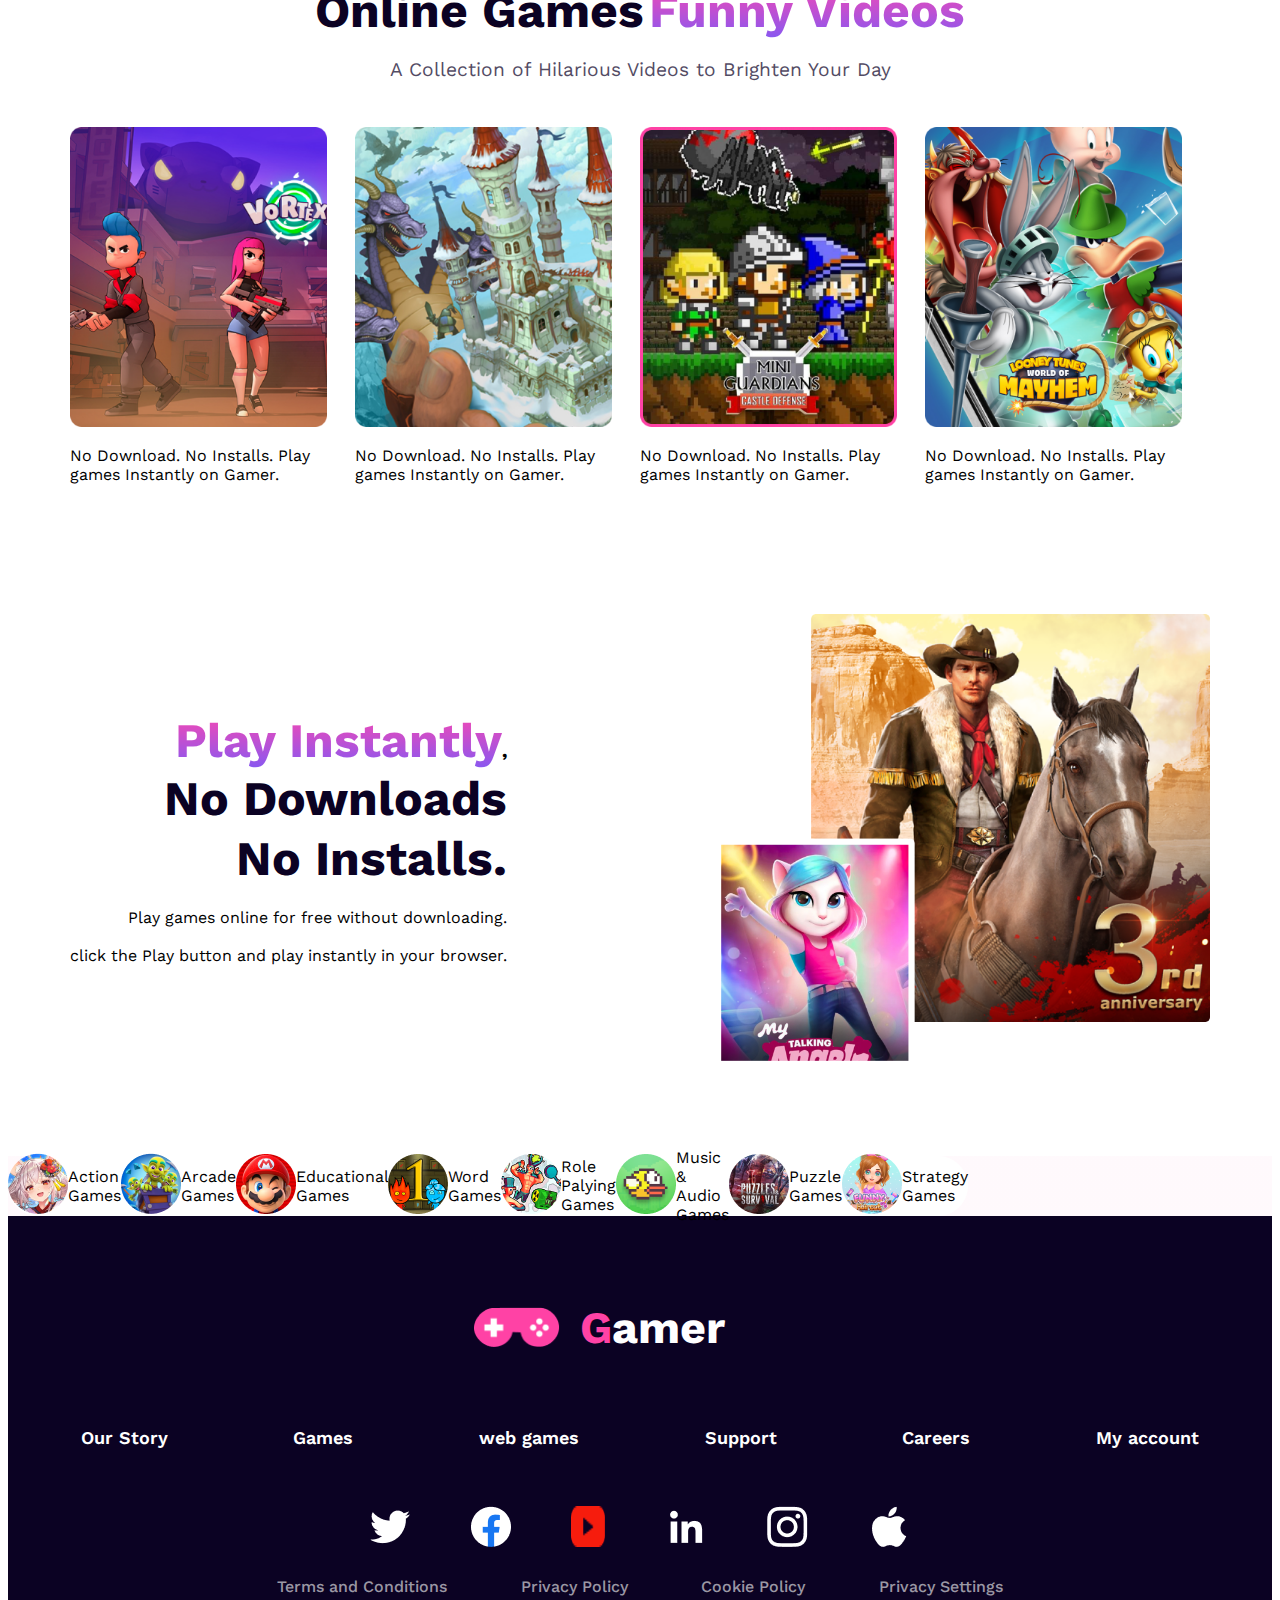
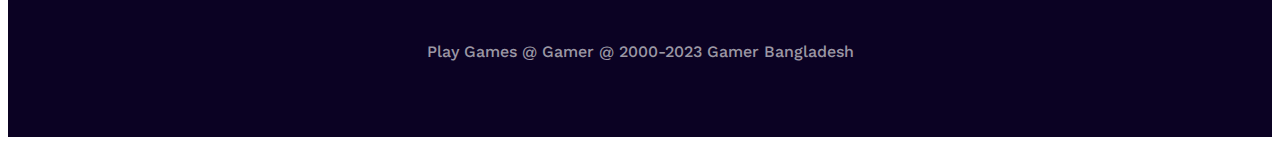
==== commit 5c5e8b3e: "favicon img added" ====
--- a/index.html
+++ b/index.html
@@ -5,6 +5,7 @@
     <meta name="viewport" content="width=device-width, initial-scale=1.0">
     <title>Game zone</title>
     <link rel="stylesheet" href="style.css">
+    <link rel="shortcut icon" href="./images/Frame.png" type="image/x-icon">
 </head>
 <body>
     <!-- nav section -->
--- a/style.css
+++ b/style.css
@@ -265,11 +265,9 @@
 background: #FFF;
 }
 .game-types-container{
-    max-width: 1140px;
-    margin: 0 auto;
-    display: flex;
-    flex-wrap: wrap;
-    justify-content: center;
+   
+    display: grid;
+    grid-template-columns: repeat("3, 1fr");
     gap: 20px;
     
 }
@@ -456,23 +454,44 @@
         max-width: 100%;
         margin-top: 20px;
       }
-
-}
-
-
-    
-    
-
-
-    
-
-
-
-
-
-
-
-
-
-
-
+      .footer-container {
+        margin-left: 20px;
+        flex-wrap: wrap;
+      }
+    
+      .footer-container .logo-container {
+        flex-basis: 100%;
+        text-align: center;
+      }
+    
+      .footer-menue {
+        flex-basis: 100%;
+      }
+    
+      .social-media {
+        max-width: 100%;
+      }
+    
+      .policy-container {
+        max-width: 100%;
+      }
+
+}
+
+
+    
+    
+
+
+    
+
+
+
+
+
+
+
+
+
+
+
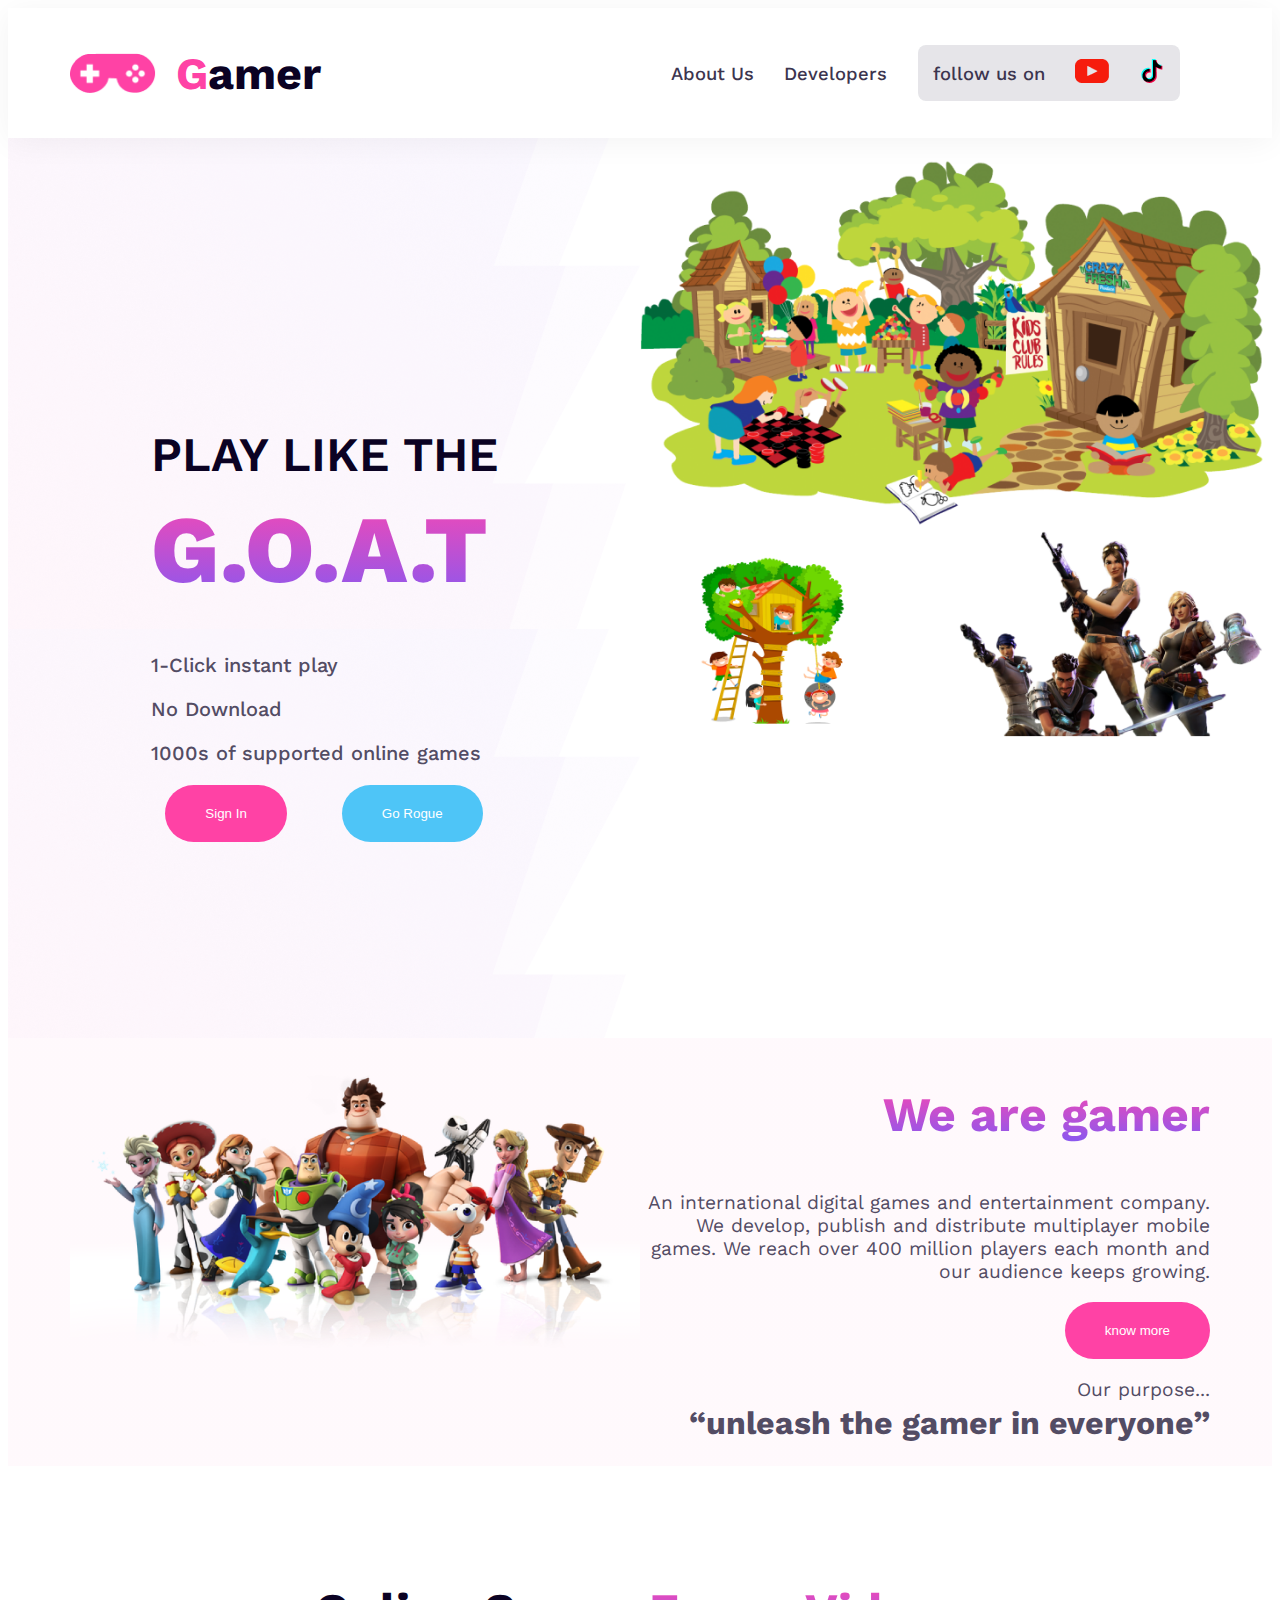
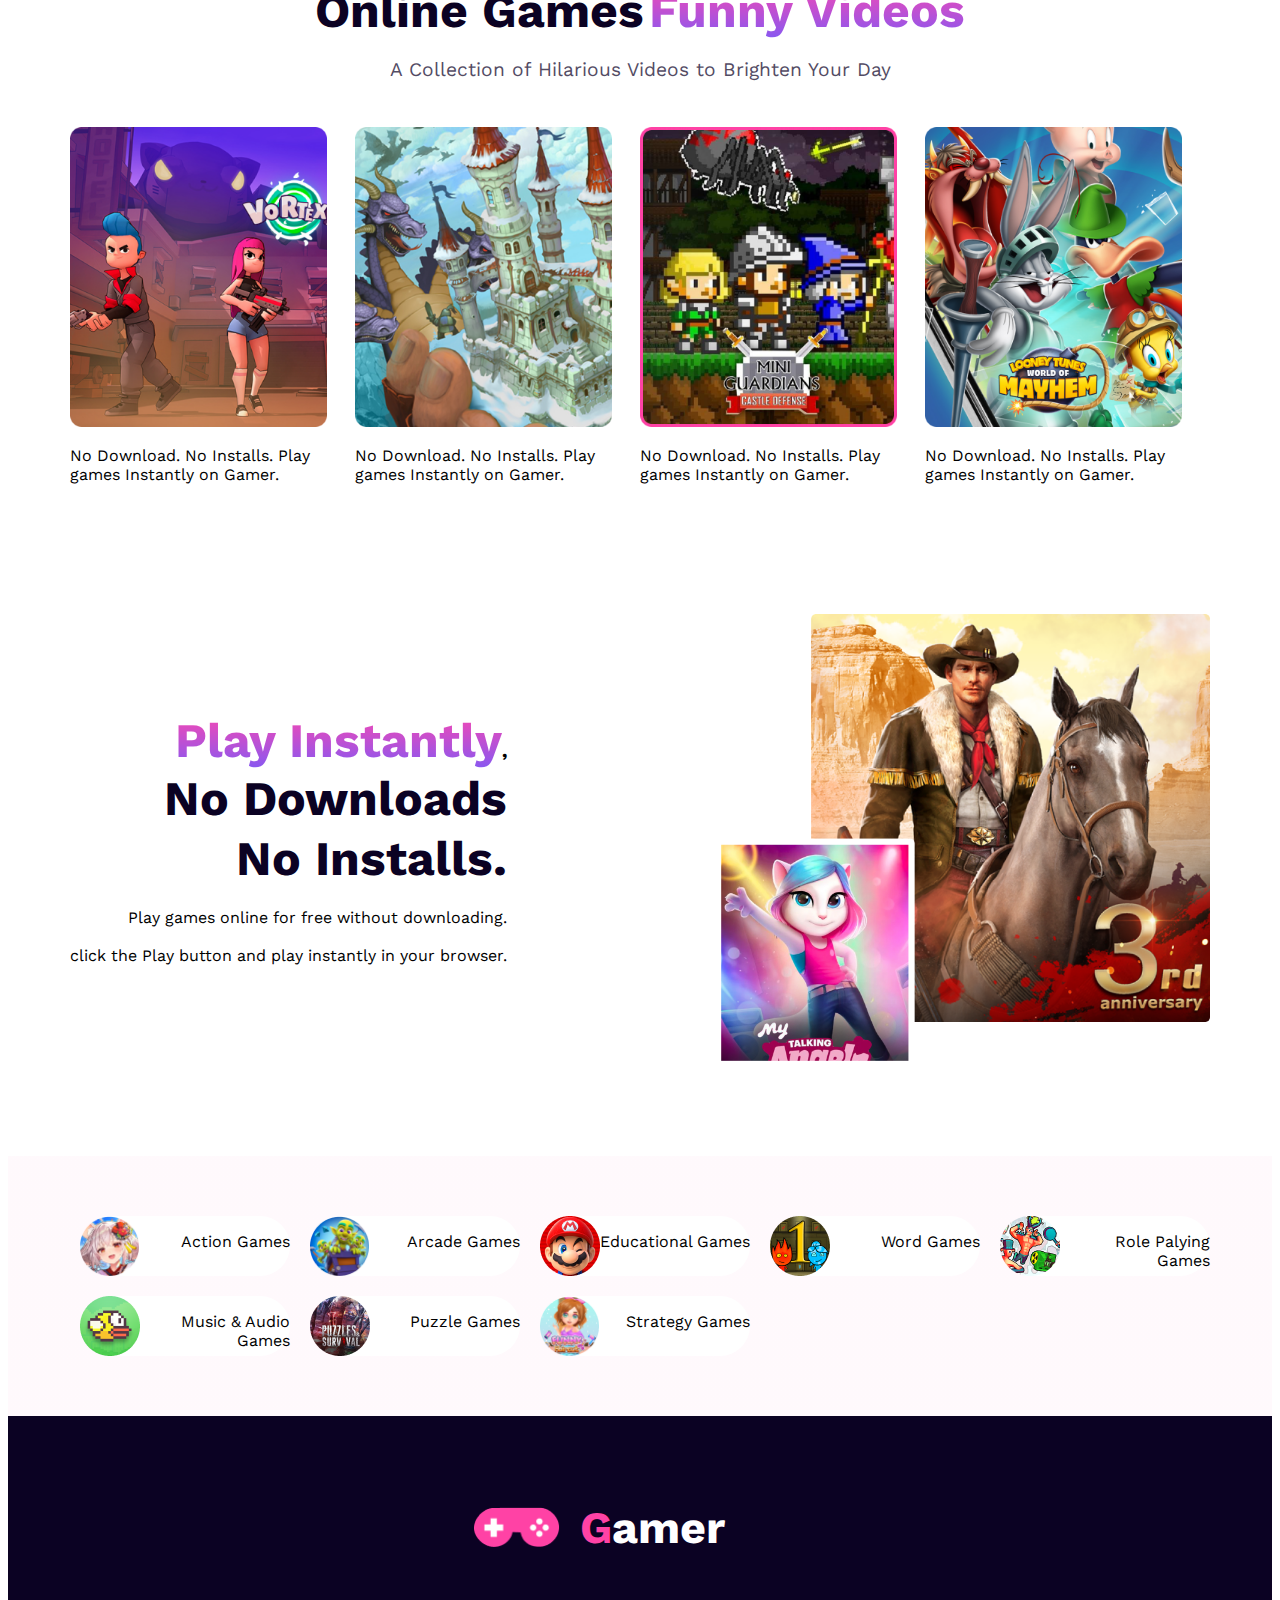
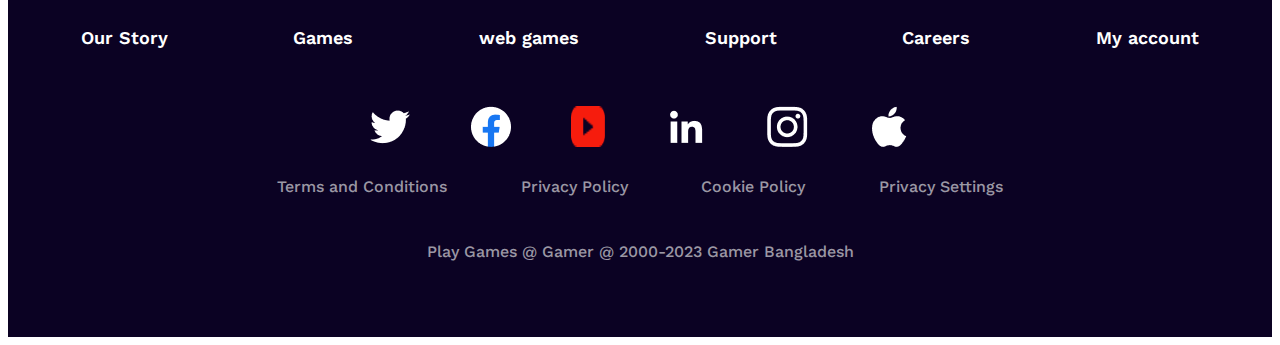
==== commit aa828902: "game types section updated" ====
--- a/index.html
+++ b/index.html
@@ -180,32 +180,48 @@
 </section>
 
 <!-- game types section starts -->
-<section class="game-types" >
+<section class="game-types">
     <div class="game-types-container">
         <div class="games">
-            <div><img src="./images/Rectangle 11.png" alt=""></div>
-        <div> Action Games</div>
-        <div class="games">
-            <div><img src="./images/Rectangle 12.png" alt=""></div>
-        <div> Arcade Games</div>
-        <div class="games">
-            <div><img src="./images/Rectangle 14.png" alt=""></div>
-        <div> Educational Games</div>
-        <div class="games">
-            <div><img src="./images/Rectangle 15.png" alt=""></div>
-        <div> Word Games</div>
-        <div class="games">
-            <div><img src="./images/Rectangle 16.png" alt=""></div>
-        <div> Role Palying Games</div>
-        <div class="games">
-            <div><img src="./images/Rectangle 17.png" alt=""></div>
-        <div> Music & Audio Games</div>
-        <div class="games">
-            <div><img src="./images/Rectangle 18.png" alt=""></div>
-        <div> Puzzle Games</div>
-        <div class="games">
-            <div><img src="./images/Rectangle 19.png" alt=""></div>
-        <div> Strategy Games</div>
+        <img src="./images/Rectangle 11.png" alt="">
+                <p>Action Games</p>
+        </div>
+        
+        <div class="games">
+            <img src="./images/Rectangle 12.png" alt="">
+            <p>Arcade Games</p>
+        </div>
+        
+        <div class="games">
+            <img src="./images/Rectangle 14.png" alt="">
+                <p>Educational Games</p>
+        </div>
+        
+        <div class="games">
+        <img src="./images/Rectangle 15.png" alt="">
+               <p> Word Games</p>
+            </div>
+        
+        <div class="games">
+        <img src="./images/Rectangle 16.png" alt="">
+            <p>Role Palying Games</p>
+            </div>
+        
+        <div class="games">
+        <img src="./images/Rectangle 17.png" alt="">
+            <p>Music & Audio Games</p>
+            </div>
+        
+        <div class="games">
+        <img src="./images/Rectangle 18.png" alt="">
+            <p>Puzzle Games</p>
+            </div>
+        
+        <div class="games">
+        <img src="./images/Rectangle 19.png" alt="">
+                <p>Strategy Games</p>
+            </div>
+        
        
         
     </div>
@@ -217,46 +233,46 @@
 
     <!-- footer section starts -->
     <footer>
-    <div class="footer-container">
-        <div class="logo-container">
-            <img src="./images/Frame.png" alt="">
-            <P><span class="G-color">G</span><span style="color: white;">amer</span></P>
-
-        </div>
-
-
-     </div>
-    
-
-     <div class="footer-menue">
-        <p>Our Story</P>
-        <P>Games</P>
-        <P>web games</P>
-        <P>Support</h1>
-        <P>Careers</h1>
-        <P>My account</h1>
-     </div>
-     <div class="social-media">
-        <img src="./images/twitter 1.png" alt="">
-        <img src="./images/facebook 1.png" alt="">
-        <img src="./images/Vector.png" alt="">
-        <img src="./images/linkedin 1.png" alt="">
-        <img src="./images/instagram 1.png" alt="">
-        <img src="./images/apple 1.png" alt="">
-     </div>
-
-     <div class="policy-container">
-        <span class="Policy-types" >Terms and Conditions</span>
-        <span class="Policy-types" >Privacy Policy</span>
-        <span class="Policy-types" >Cookie Policy</span>
-        <span  class="Policy-types">Privacy Settings</span>
-     </div>
-     <div class="copy-right">
-        <p class="Policy-types">Play Games @ Gamer @ 2000-2023 Gamer Bangladesh</p>
-     </div>
-        
-
-    </footer>
+        <div class="footer-container">
+            <div class="logo-container">
+                <img src="./images/Frame.png" alt="">
+                <P><span class="G-color">G</span><span style="color: white;">amer</span></P>
+    
+            </div>
+    
+    
+         </div>
+        
+    
+         <div class="footer-menue">
+            <p>Our Story</P>
+            <P>Games</P>
+            <P>web games</P>
+            <P>Support</h1>
+            <P>Careers</h1>
+            <P>My account</h1>
+         </div>
+         <div class="social-media">
+            <img src="./images/twitter 1.png" alt="">
+            <img src="./images/facebook 1.png" alt="">
+            <img src="./images/Vector.png" alt="">
+            <img src="./images/linkedin 1.png" alt="">
+            <img src="./images/instagram 1.png" alt="">
+            <img src="./images/apple 1.png" alt="">
+         </div>
+    
+         <div class="policy-container">
+            <span class="Policy-types" >Terms and Conditions</span>
+            <span class="Policy-types" >Privacy Policy</span>
+            <span class="Policy-types" >Cookie Policy</span>
+            <span  class="Policy-types">Privacy Settings</span>
+         </div>
+         <div class="copy-right">
+            <p class="Policy-types">Play Games @ Gamer @ 2000-2023 Gamer Bangladesh</p>
+         </div>
+            
+    
+        </footer>
 
 </body>
 </html>--- a/style.css
+++ b/style.css
@@ -248,29 +248,33 @@
     bottom: -10%;
     max-width: 50%;
 }
+
 /* game types section style starts */
+
 .game-types{
     background: linear-gradient(90deg, rgba(255, 66, 165, 0.03) 0%, rgba(255, 66, 165, 0.03) 100%);
-    align-items: center;
-    
-}
-
-.games{
+}
+.games{ 
+    border-radius: 50px;
+    background: #FFF;
+    display: flex;
+    justify-content: space-between;
     width: 210px;
     height: 60px;
-    display: flex;
-    justify-content: space-between;
-    align-items: center;
-    border-radius: 50px;
-background: #FFF;
-}
+    margin: 10px;
+    justify-items: center;
+    text-align: end;
+}
+
 .game-types-container{
-   
+    max-width: 1140px;
+    margin: 0 auto;
     display: grid;
-    grid-template-columns: repeat("3, 1fr");
-    gap: 20px;
-    
-}
+  grid-template-columns: repeat(5, 0fr);
+  padding: 50px;
+  
+}
+
 
 /* Footer-section start */
 footer{
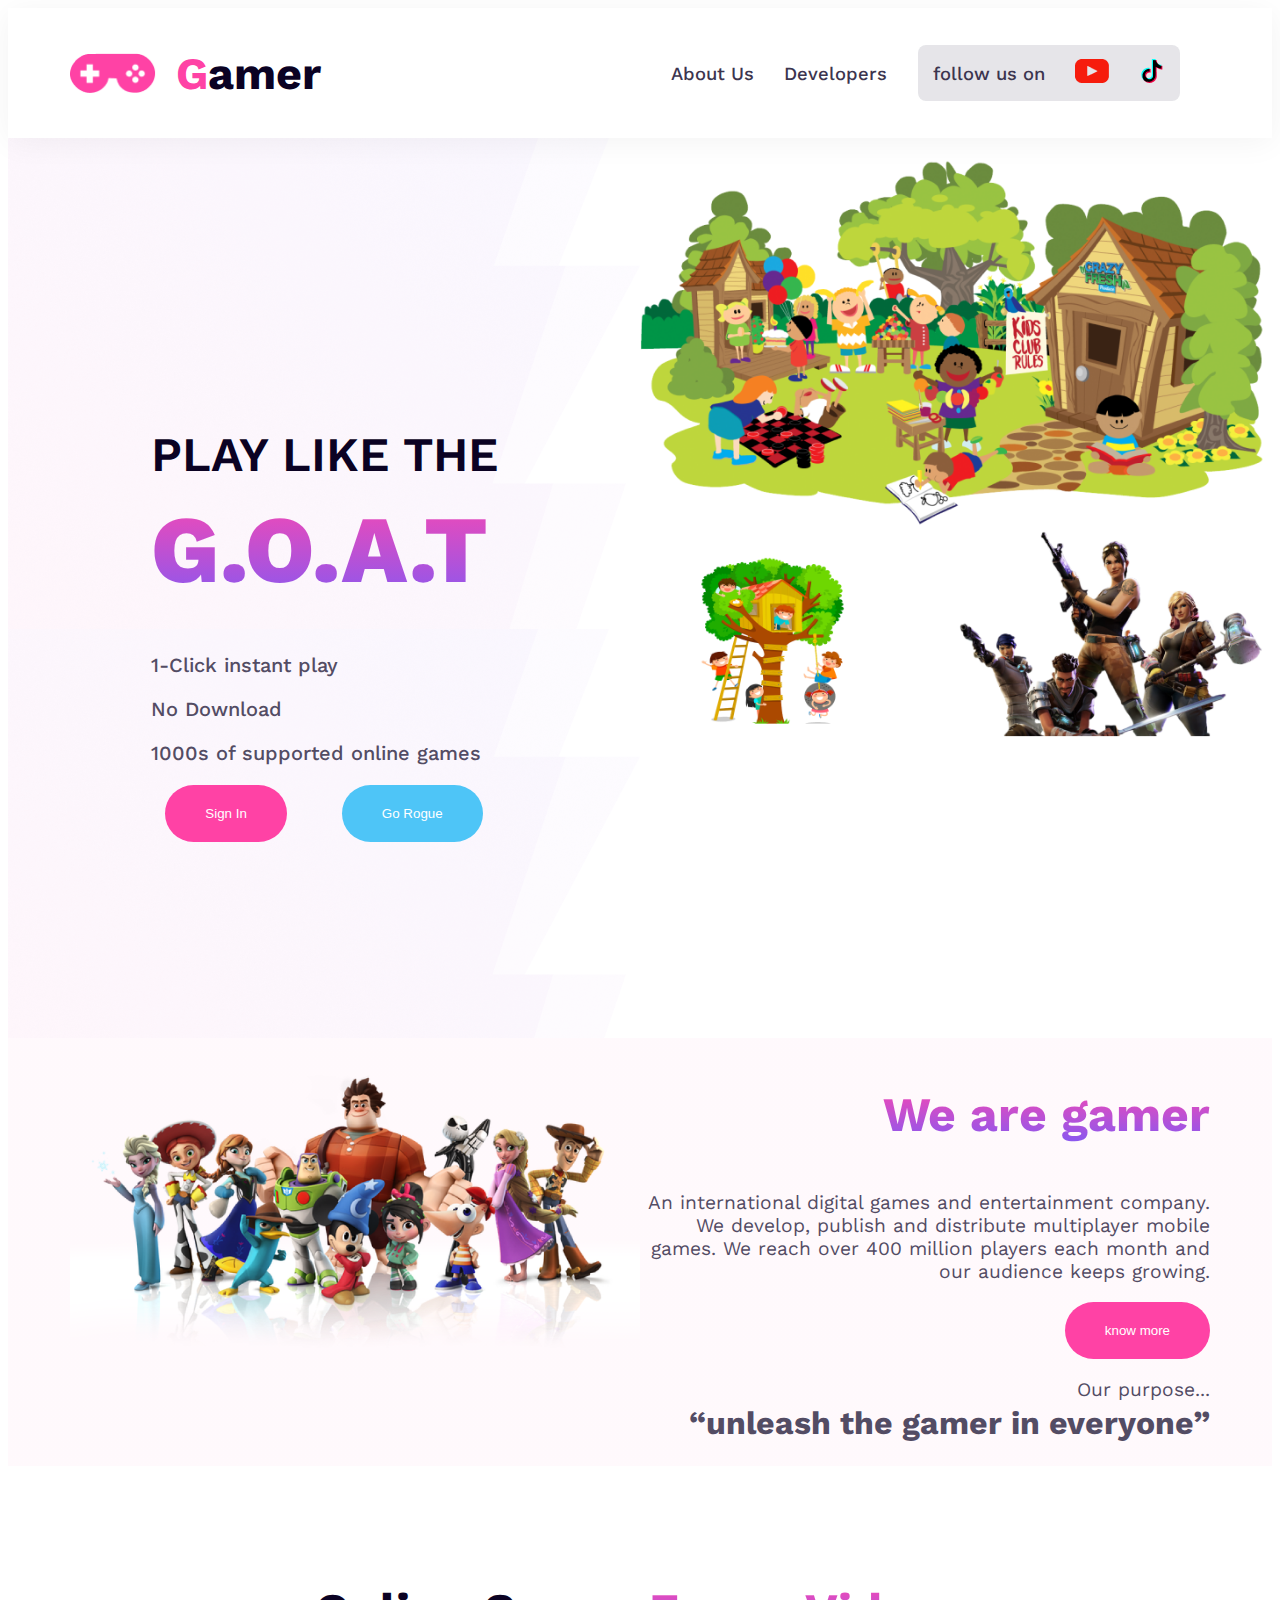
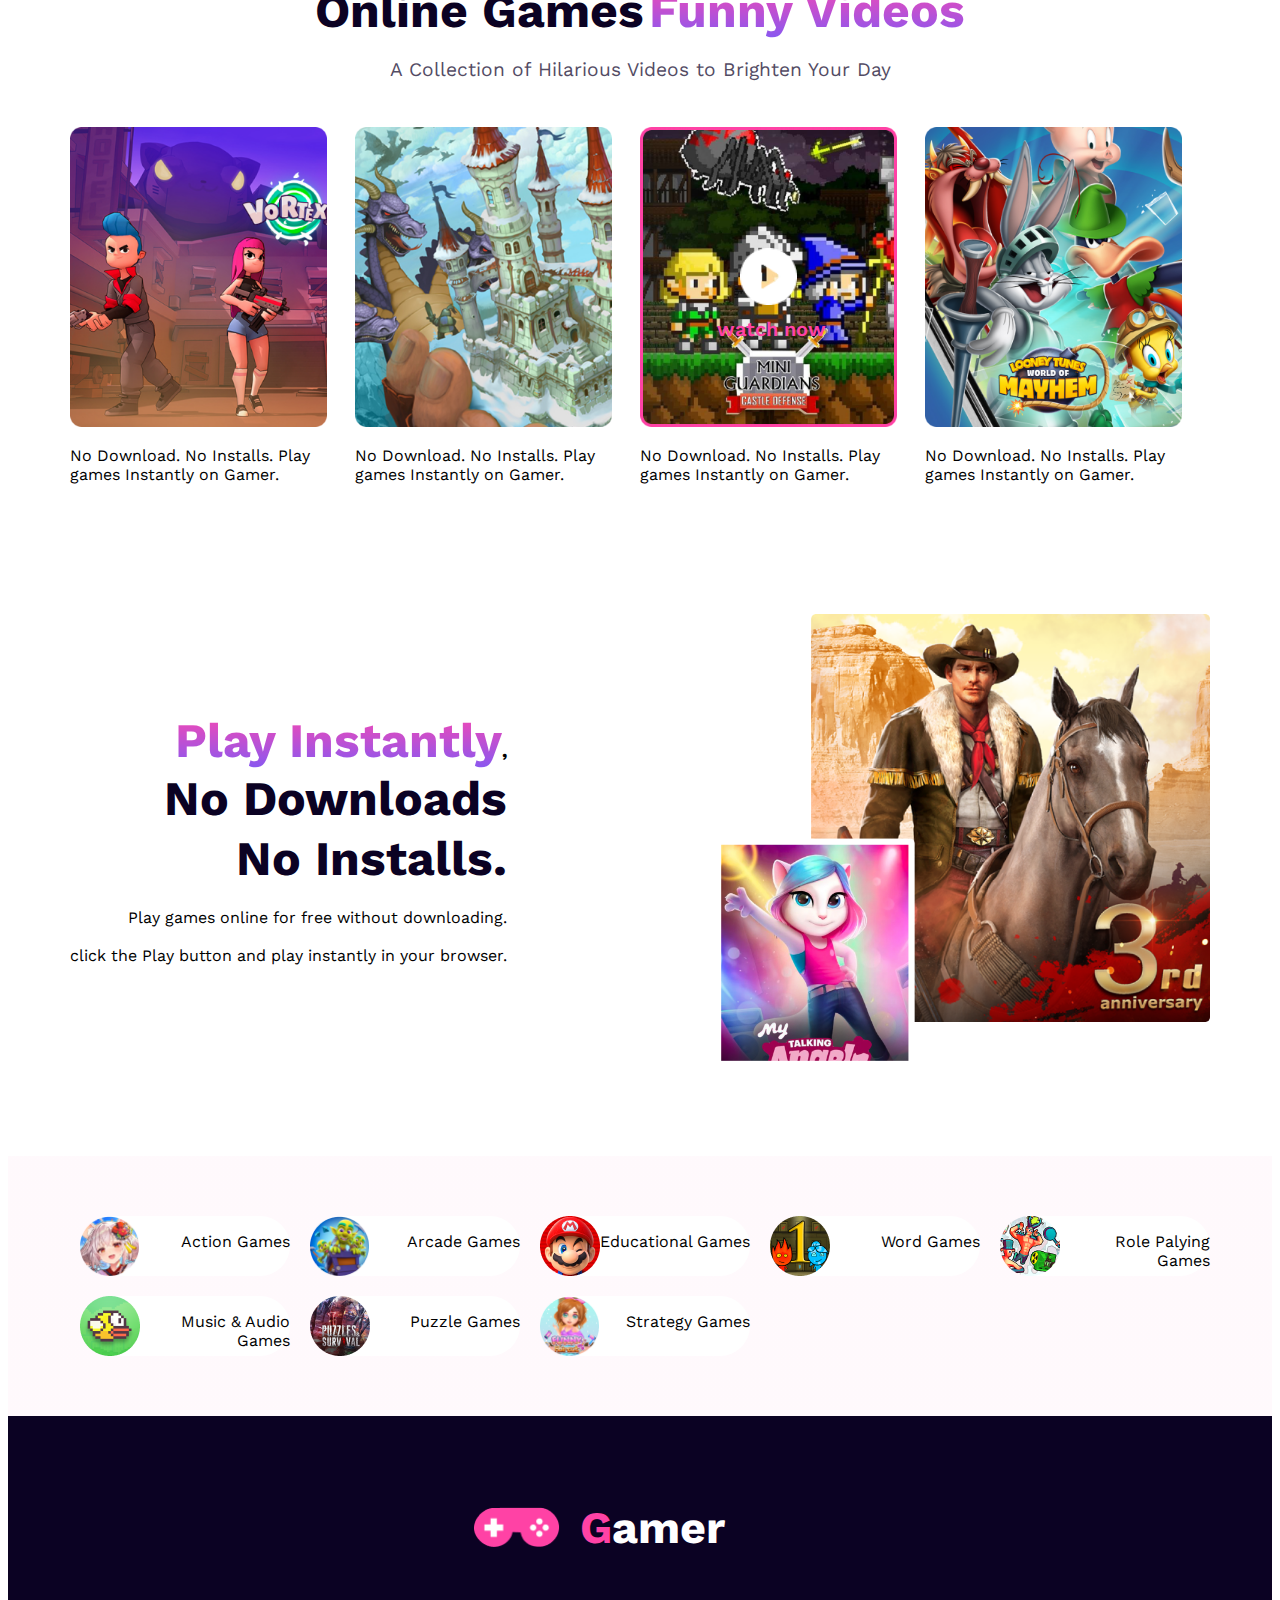
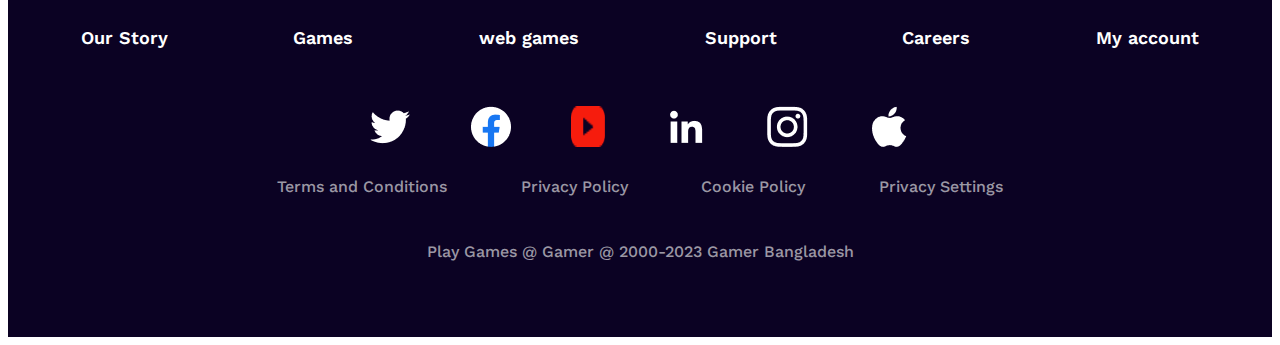
==== commit fbefebbb: "responsive for tab added" ====
--- a/index.html
+++ b/index.html
@@ -128,8 +128,12 @@
             <div><img src="./images/Rectangle 5.png" alt="">
                 <figcaption>No Download. No Installs. Play games Instantly on Gamer.</figcaption>
             </div>
-            <div><img src="./images/Rectangle 7.png" alt="">
-                <figcaption>No Download. No Installs. Play games Instantly on Gamer.</figcaption></div>
+            <div class="play-btn" >
+                <img src="./images/Rectangle 7.png" alt="" class="breaking-game" >
+                <img src="./images/play-button 1.png"alt="" class="watch-now"  >
+                <figcaption class="watch-now-cation" >watch now</figcaption>
+                <figcaption>No Download. No Installs. Play games Instantly on Gamer.</figcaption>
+            </div>
             <div><img src="./images/Rectangle 6.png" alt="">
                 <figcaption>No Download. No Installs. Play games Instantly on Gamer.</figcaption></div>
             
@@ -180,6 +184,7 @@
 </section>
 
 <!-- game types section starts -->
+
 <section class="game-types">
     <div class="game-types-container">
         <div class="games">
@@ -225,9 +230,7 @@
        
         
     </div>
-
-</section>
-
+</section>
 
     </main>
 
--- a/style.css
+++ b/style.css
@@ -200,6 +200,7 @@
 .online-game-img{
     display: flex;
     justify-content: space-between;
+    position:relative;
 }
 .online-game-img img{
     width: 90%;
@@ -208,6 +209,42 @@
 .online-game-img figcaption{
     margin-top: 15px;
 }
+.play-btn{
+    position: relative;
+    
+    
+}
+.breaking-game{
+    width: 100%;
+    filter: brightness(100%); /* Set initial brightness to 100% (normal) */
+    transition: filter 0.3s ease;
+}
+.watch-now{
+    position: absolute;
+    max-width: 20%;
+    left: 35%;
+    bottom: 50%;
+
+    
+}
+.watch-now-cation{
+    position: absolute;
+    left: 27%;
+    bottom: 40%;
+    font-size: 20px;
+    font-weight: 600;
+    color:#FF42A5  ;
+    transition: opacity 0.3s ease;
+    
+}
+.breaking-game:hover{
+  filter: brightness(60%);
+  
+}
+
+    
+    
+
 
 /* instant play section */
 
@@ -338,6 +375,8 @@
 
 
 /******************* responsive style****************** */
+
+/* For mobile screen */
 @media screen and (max-width: 576px) {
     
     .nav-container {
@@ -479,23 +518,187 @@
       .policy-container {
         max-width: 100%;
       }
-
-}
-
-
-    
-    
-
-
-    
-
-
-
-
-
-
-
-
-
-
-
+      
+      .game-types-container {
+        grid-template-columns: repeat(2, 1fr);
+        gap: 20px;
+        padding: 20px;
+      }
+      
+      .games {
+        width: 100%;
+        height: auto;
+        justify-items: center;
+        text-align: center;
+      }
+
+}
+
+/*********************** For tab screen ************************/
+
+/* General styles for all screen sizes */
+body {
+    font-family: 'Inter', sans-serif;
+    font-family: 'Open Sans', sans-serif;
+    font-family: 'Work Sans', sans-serif;
+}
+
+/* ... Other existing styles ... */
+
+/* Nav styles for tablet-sized screens */
+@media screen and (min-width: 576px) and (max-width: 932px) {
+    .nav-container {
+        flex-direction: column;
+        align-items: center;
+    }
+
+    .logo-container {
+        width: 100%;
+    }
+
+    .item-container {
+        width: 100%;
+        margin-top: 20px;
+    }
+}
+
+/* Sign-in section styles for tablet-sized screens */
+@media screen and (min-width: 576px) and (max-width: 932px) {
+    .sign-in-section {
+        flex-direction: column;
+        align-items: center;
+    }
+
+    .sign-in-items {
+        width: 100%;
+        padding: 50px;
+        text-align: center;
+    }
+
+    .sign-in-img {
+        width: 100%;
+    }
+}
+
+/* Know-more section styles for tablet-sized screens */
+@media screen and (min-width: 576px) and (max-width: 932px) {
+    .know-more-items {
+        flex-direction: column;
+        align-items: center;
+    }
+
+    .know-more-img {
+        max-width: 80%;
+    }
+
+    .know-more-details {
+        max-width: 80%;
+    }
+}
+
+/* Online game section styles for tablet-sized screens */
+@media screen and (min-width: 576px) and (max-width: 932px) {
+    .online-game-img img {
+        width: 80%;
+    }
+
+    .online-game-img figcaption {
+        font-size: 12px;
+    }
+
+    .play-btn img {
+        max-width: 30%;
+        left: 35%;
+    }
+
+    .watch-now-cation {
+        font-size: 14px;
+    }
+}
+
+/* Instant play section styles for tablet-sized screens */
+@media screen and (min-width: 576px) and (max-width: 932px) {
+    .instant-play-items {
+        flex-direction: column;
+        align-items: center;
+    }
+
+    .intant-play-text {
+        max-width: 100%;
+        text-align: center;
+        padding: 30px;
+    }
+
+    .instant-play-img img {
+        width: 80%;
+    }
+
+    .small-img {
+        max-width: 40%;
+        left: -18%;
+        bottom: -8%;
+    }
+}
+
+/* Game types section styles for tablet-sized screens */
+@media screen and (min-width: 576px) and (max-width: 932px) {
+    .game-types-container {
+        grid-template-columns: repeat(3, 1fr);
+        gap: 20px;
+        padding: 20px;
+    }
+
+    .games {
+        width: 100%;
+        height: auto;
+        justify-items: center;
+        text-align: center;
+    }
+}
+
+/* Footer section styles for tablet-sized screens */
+@media screen and (min-width: 576px) and (max-width: 932px) {
+    .footer-container {
+        flex-direction: column;
+        margin-left: 0;
+    }
+
+    .footer-menue {
+        flex-wrap: wrap;
+    }
+
+    .footer-menue p {
+        width: 50%;
+    }
+
+    .social-media {
+        max-width: 100%;
+    }
+
+    .policy-container {
+        max-width: 100%;
+    }
+
+    .copy-right {
+        padding-top: 15px;
+        padding-bottom: 30px;
+    }
+}
+
+
+    
+    
+
+
+    
+
+
+
+
+
+
+
+
+
+
+
